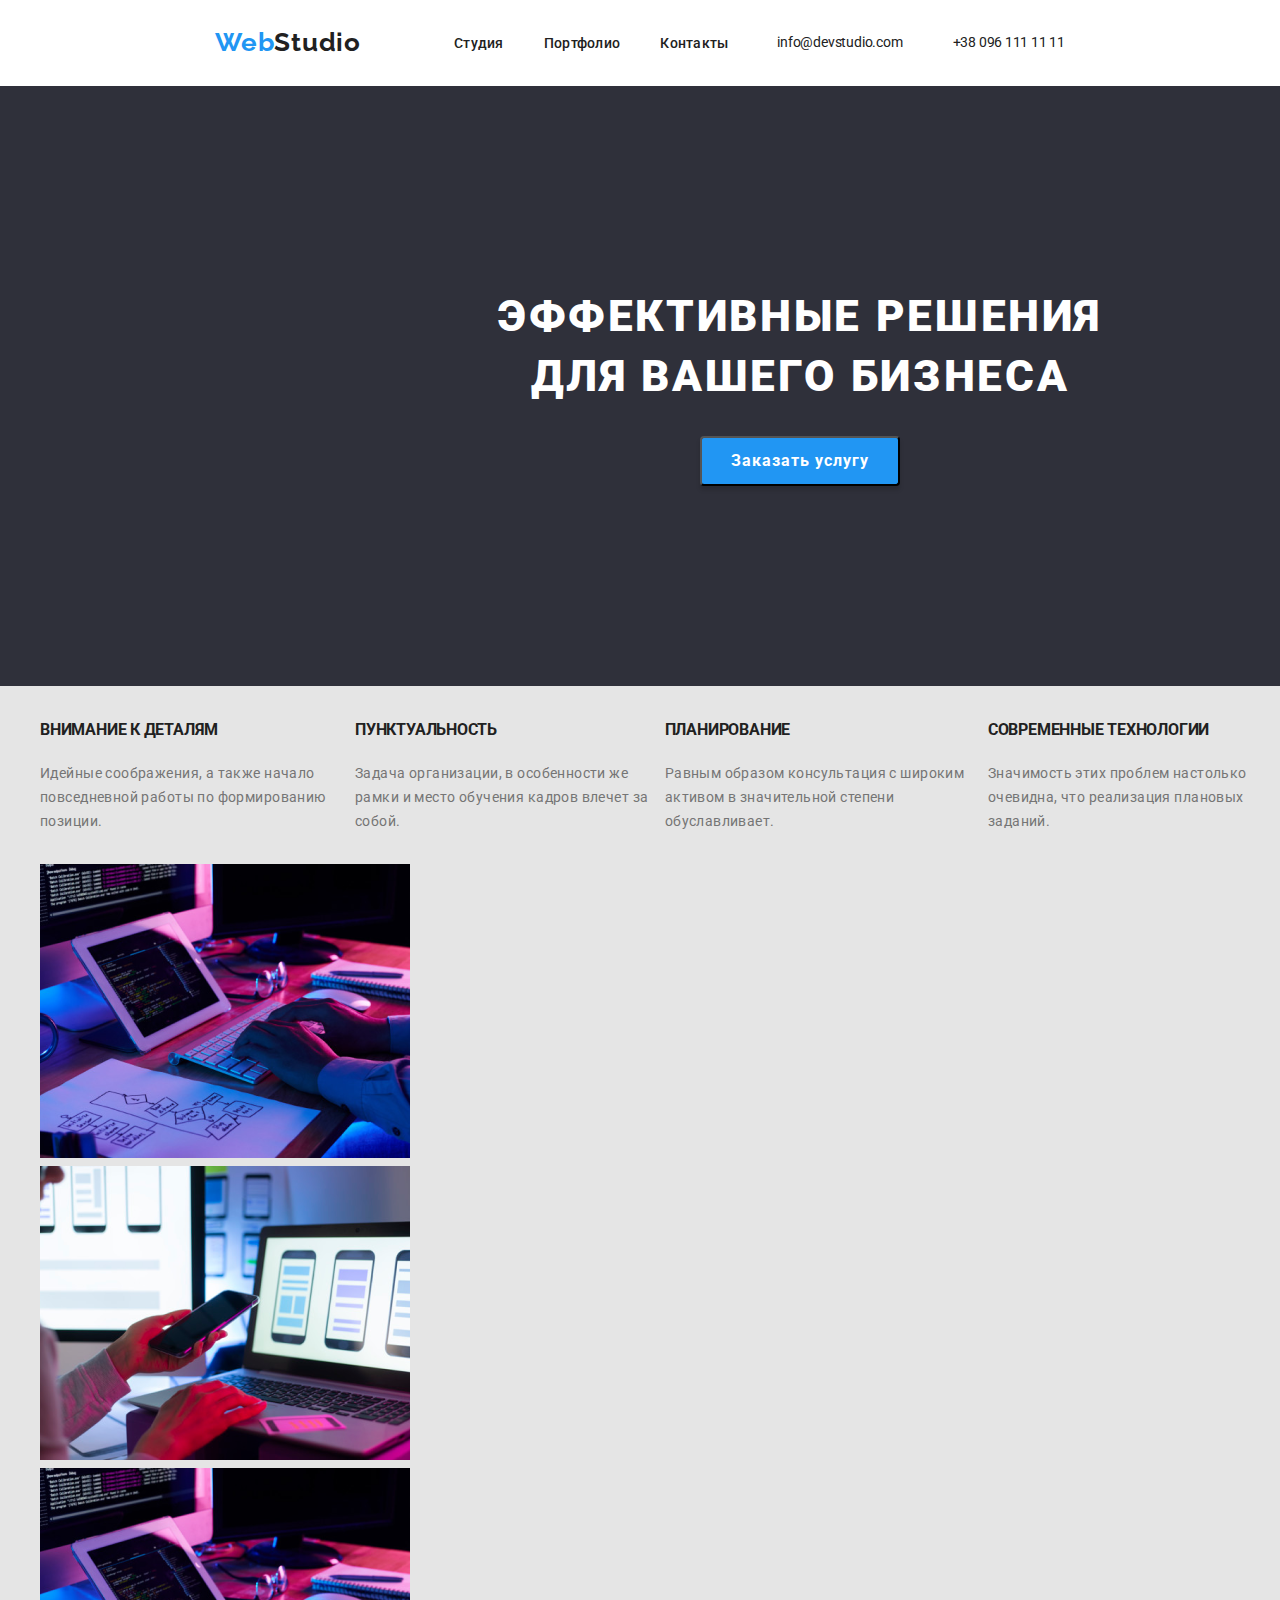
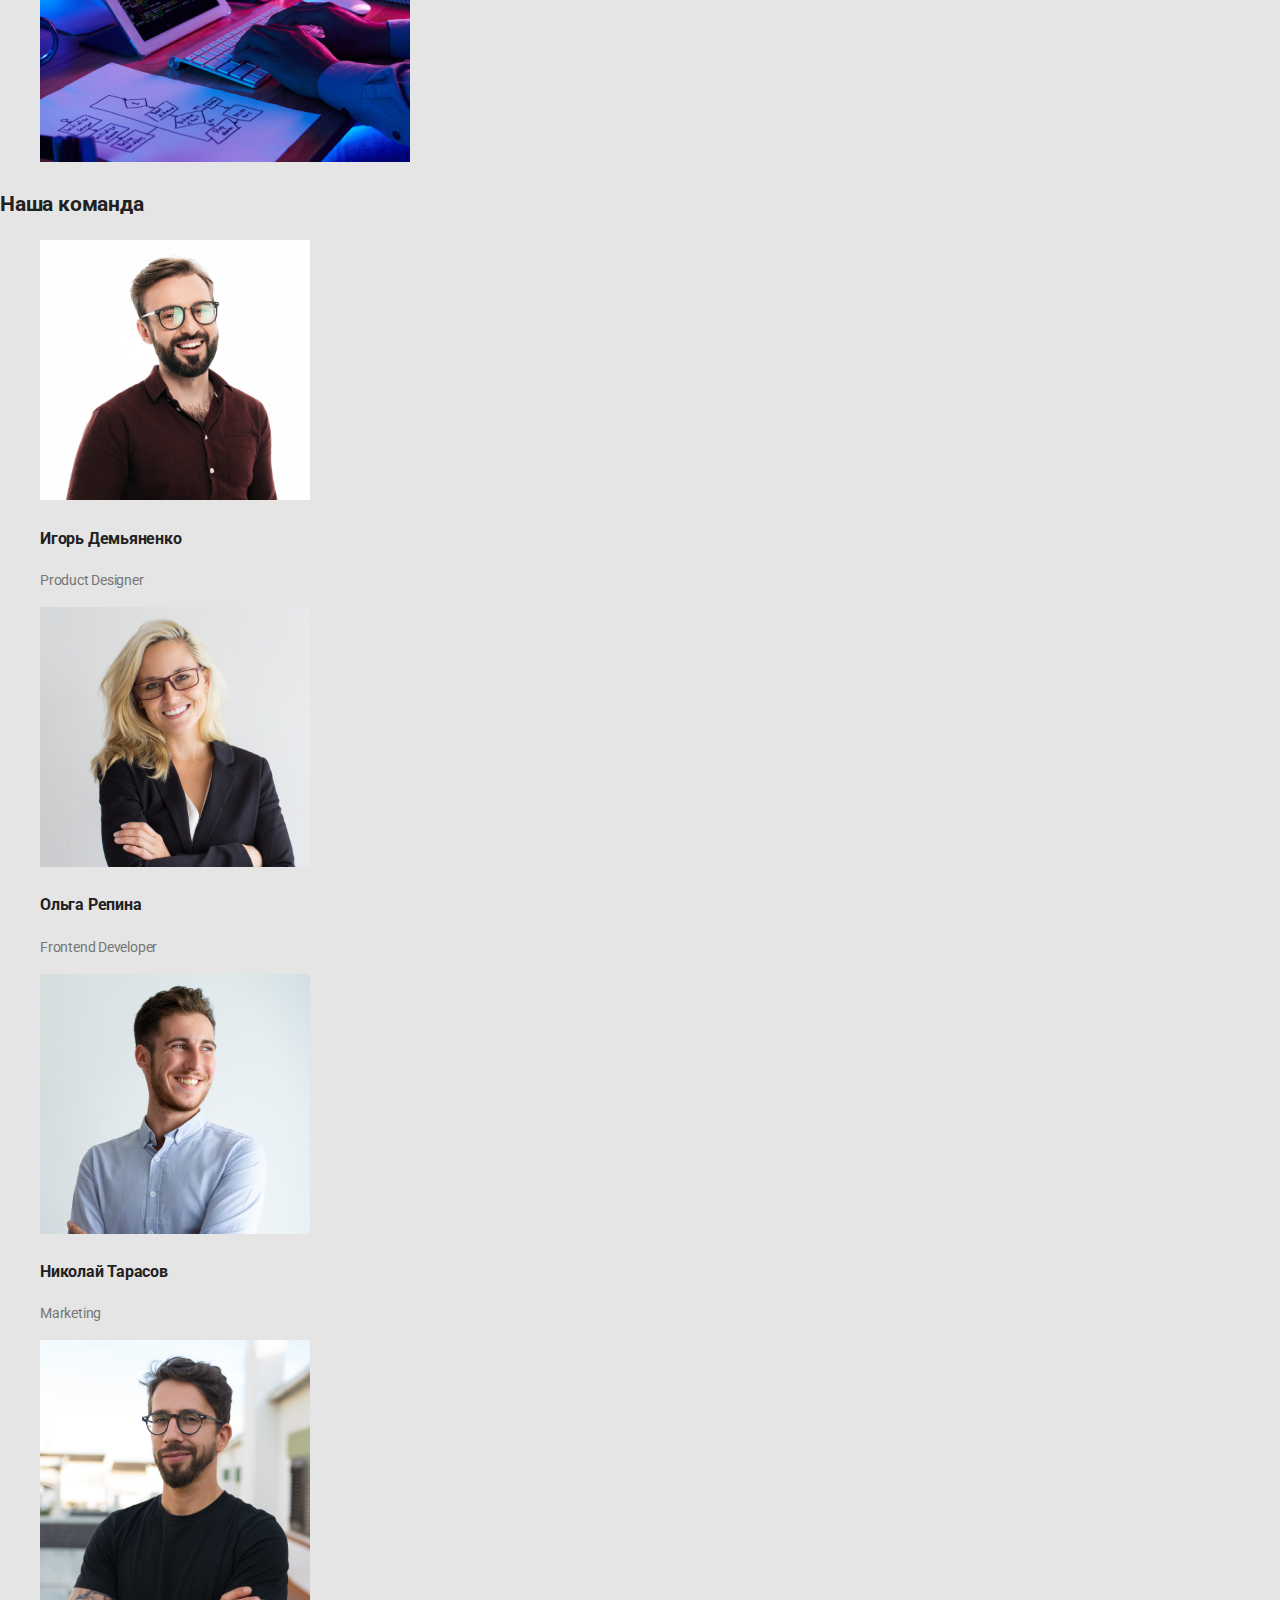
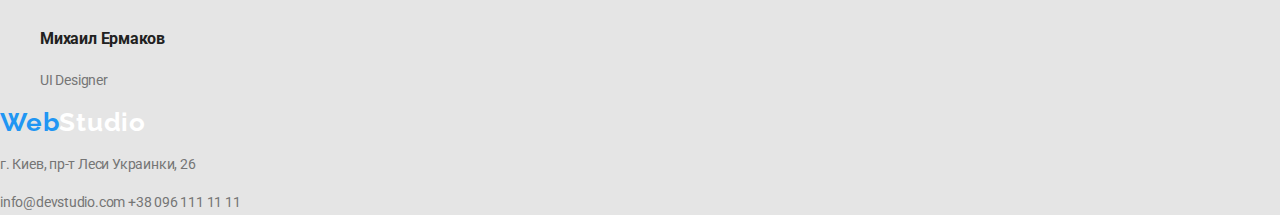
==== index.html @ 1fb93eec "Portfolio" ====
<!doctype html>
<html lang="ru">
<head>
    <meta charset="UTF-8">
    <title>Главная</title>
    <link rel="preconnect" href="https://fonts.googleapis.com">
    <link rel="preconnect" href="https://fonts.gstatic.com" crossorigin>
    <link href="https://fonts.googleapis.com/css2?family=Raleway:wght@700&family=Roboto:wght@400;500;700;900&display=swap" rel="stylesheet">
    <link rel="stylesheet" href="https://cdnjs.cloudflare.com/ajax/libs/modern-normalize/1.0.0/modern-normalize.min.css"/>
    <link rel="stylesheet" href="./css/styles.css">
</head>
<body>
    <header class="page-header">
            <nav class="head-container main-nav">
                <a href="./" class="logo">Web<span class="text-studio">Studio</span></a>
                <ul class="site-nav">
                    <li class="item"><a href="./studio" class="link">Студия</a></li>
                    <li class="item"><a href="./portfolio.html" class="link">Портфолио</a></li>
                    <li class="item"><a href="./contacts" class="link">Контакты</a></li>
                </ul>
    
                <ul class="auth-nav list">
                    <li class="item"><a href="mailto:vlad@htmlbook.ru">info@devstudio.com</a></li>
                    <li class="item"><a href="tel:+380961111111">+38 096 111 11 11</a></li>
                </ul>
            </nav>
    </header>
<main>
    <section class="hero">
        <h1 class="hero-title">Эффективные решения
            <br />для вашего бизнеса</h1>
            <b><button class="join-button" type="button">Заказать услугу</button>
            </b>
    </section>
    <section>
        <ul class="list main-text-massive">
            <li class="text-massive">
                <h3 class="main-titles">Внимание к деталям</h3>
                 <p>Идейные соображения, а также начало повседневной работы по формированию позиции.</p>
            </li>
            <li class="text-massive">
                <h3 class="main-titles">Пунктуальность</h3>
                <p>Задача организации, в особенности же рамки и место обучения кадров влечет за собой.</p>
            </li>
            <li class="text-massive">
                <h3 class="main-titles">Планирование</h3>
                <p>Равным образом консультация с широким активом в значительной степени обуславливает.</p>
            </li>
            <li class="text-massive">
                <h3 class="main-titles">Современные технологии</h3>
                <p>Значимость этих проблем настолько очевидна, что реализация плановых заданий.</p>
            </li>
        </ul>
    </section>
    <section>
            <h2 class="hide">Чем мы занимаемся</h2>
        <ul class="list">
            <li><a href="/development" >
                <img src="./img/img2.png" alt="Development" width="370"></a>
            </li>
            <li><a href="/research">
                <img src="./img/img.png" alt="Research" width="370">
            </a></li>
            <li><a href="/assist">
                <img src="./img/img2.png" alt="Assist" width="370">
            </a></li>
        </ul>
    </section>
    <section>
        <h2 class="team-titles">Наша команда</h2>
        <ul class="list">
            <li>
                <img src="./img/img4.jpg" alt="IgorDemiyanenko"
                     width="270">
                <h3 class="team-titles">Игорь Демьяненко</h3>
                    <p>Product Designer</p>
            </li>
            <li>
                <img src="./img/img7.jpg" alt="OlgaRepina"
                     width="270">
                <h3 class="team-titles">Ольга Репина</h3>
                    <p>Frontend Developer</p>
            </li>
            <li>
                <img src="./img/img6.jpg" alt="NikolyaiTarasov"
                    width="270">
                <h3 class="team-titles">Николай Тарасов</h3>
                        <p>Marketing</p>
            </li>
            <li>
                <img src="./img/img5.jpg" alt="MihailErmakov"
                width="270">
                <h3 class="team-titles">Михаил Ермаков</h3>
                    <p>UI Designer</p>
            </li>
        </ul>
    </section>
</main>
<footer class="basement">
    <a class="logo-btm" href="./">Web<span class="text-studio-secondary">Studio</span></a>
    <p>г. Киев, пр-т Леси Украинки, 26</p>
    <address>
        <a href="mailto:vlad@htmlbook.ru">info@devstudio.com</a>
        <a href="tel:+380961111111">+38 096 111 11 11</a>
    </address>
</footer>
</body>
</html>
---- css/styles.css ----
:root {
  --primary-text-color:#757575;
  --secondary-text-color:#212121;
  --accent-text-color:#2196F3;
  --extra-fill-color:#03121f;
  --bgc:#F5F4FA;
  --hover-text-color:#ffffff;

}

body{
  color:#757575;
  font-size: 14px;
  font-family:Roboto,sans-serif;
  line-height:1.71;
  background-color: #E5E5E5;
  font-weight: 400;
  letter-spacing: -0.015em;
}

.logo{
font-family:Raleway,sans-serif;
font-weight: 700;
font-size: 26px;
line-height: 31px;
letter-spacing: 0.03em;
color: #2196F3;
margin-top: 24px;
margin-bottom: 25px;
margin-left: 215px;
}

.logo .text-studio{
font-family:Raleway,sans-serif;
font-weight:700;
color:var(--secondary-text-color);
}

.logo-btm,
.join{
font-family:Raleway,sans-serif;
font-style: normal;
font-weight: 700;
font-size: 26px;
line-height: 31px;
letter-spacing: 0.03em;
color: #2196F3;
text-decoration: none;
}

.logo-btm .text-studio-secondary{
font-family:Raleway,sans-serif;
color:var(--hover-text-color);
}

button{
font-family: inherit;
}

.menu-button{
color: var(--secondary-text-color);
background-color: var(--bgc);
}

.menu-button:hover,
.menu-button:focus{
color:var(--hover-text-color);
background-color: var(--accent-text-color);
}

.main-titles,
.team-titles{
color: #212121;
}
.main-titles{
text-transform:uppercase;
}

.site-nav a,
.auth-nav a,
.basement-links{
text-decoration:none;
color:var(--secondary-text-color);
}

.main-nav {
  display: flex;
  align-items: center;
}

.auth-nav {
  display: flex;
  padding: 0;
  margin-left: auto;
  margin-right: 215px;
}
.auth-nav .item + .item {
  margin-left: 50px;
}



.site-nav a:hover,
.site-nav a:focus,
.auth-nav a:hover,
.auth-nav a:focus,
.basement a:hover,
.basement a:focus{
color:var(--accent-text-color);
}


.menu-button{
cursor: pointer;
}
.our-works{
color:var(--secondary-text-color);
}
.our-works p{
color:var(--primary-text-color);
}

address a{
text-decoration: none;
font-style: normal;
color: var(--primary-text-color);
}

.hero-title,
.main-title,
.text-massive p,
.join{
font-style: normal;
font-weight: normal;
font-size: 14px; 
letter-spacing: 0.03em;
}

.hero-title{
display: inline-block;
width: 696px;
height: 120px;
font-weight: 900;
font-size: 44px;
line-height: 60px;
text-align: center;
letter-spacing: 0.06em;
text-transform: uppercase;
color: var(--hover-text-color);
margin-left: 452px;
margin-right: 452px;
margin-top: 200px;
margin-bottom: 0px;
}

.main-title{
height: 16px;
left: 215px;
top: 774px;
line-height: 16px;
text-transform: uppercase;
color:var(--secondary-text-color);
}

.text-massive p{
height: 75px;
left: 215px;
top: 800px;
line-height: 24px;
color:var(--primary-text-color);
}

.list{
  list-style: none;
}

.hide {
  display: none;
}

.site-nav{
  font-weight: 500;
  font-size: 14px;
  line-height: 1,14;
  letter-spacing: 0.02em;
  list-style: none;
  padding: 0;
  display: flex;
  margin-left: 93px;
  }

.site-nav .item {
  /* outline: 2px solid tomato; */
  }
.site-nav .item:not(:last-child){
  margin-right: 40px;
  }
 

.container {
  width: 1600px;
  margin-left: auto;
  margin-right: auto;
}

.site-nav a {
font-family: Roboto;
font-style: normal;
font-weight: 500;
font-size: 14px;
line-height: 16px;
letter-spacing: 0.02em;
}

.site-nav .link {
  padding-top: 21px;
  padding-bottom: 21px;
  display: block;
}



.join-button {
width: 136px;
height: 30px;
left: 732px;
top: 440px;
font-family: Roboto;
font-style: normal;
font-weight: bold;
font-size: 16px;
line-height: 30px;
align-items: center;
text-align: center;
letter-spacing: 0.06em;
color: #FFFFFF;
width: 200px;
height: 50px;
left: 700px;
top: 430px;
background: #2196F3;
box-shadow: 0px 4px 4px rgba(0, 0, 0, 0.15);
border-radius: 4px;
margin-left: 700px;
margin-right: 700px;
margin-top: 30px;
display: inline-block ;

}

.hero{
display: block;
width: 1600px;
height: 600px;
/* outline: 2px solid tomato; */
background: #2F303A;
margin-left: auto;
margin-right: auto;
}



.page-header a{
  text-decoration: none;
  }
.page-header {
  background-color:var(--hover-text-color);
  display: flex;
}

.head-container {
  width: 1600px;
  margin-left: auto;
  margin-right: auto;
}

.main-text-massive {
  display: flex;
}
.our-works ul {
  padding-left: 0;
  padding-right: 0;
  list-style: none;
}
.our-works{
  width: 1240px;
  padding-right: 15px;
  padding-left: 15px;
  margin-left: auto;
  margin-right: auto;
}

.our-works .our-works-list {
  display: flex;
  flex-wrap: wrap;
  justify-content: space-between;
}
.our-works-list .item {
  width: 370px; 
  margin-right: 15px;
  margin-bottom: 30px;
}

.our-works-list .item:nth-child(3n) {
  margin-right: 0px;
}

.our-works-list .item:nth-last-child(-n + 3){
  margin-bottom: 0;
}

.our-works-list .item h1 {
  display: block;
  font-size: 18px;
  line-height: 36px;
  padding-left: 24px;
  padding-right: 24px;
  margin: 0;
}

.our-works-list .item p {
  display: block;
  font-size: 16px;
  line-height: 30px;
  padding-left: 24px;
  padding-right: 24px;
  margin: 0;
}
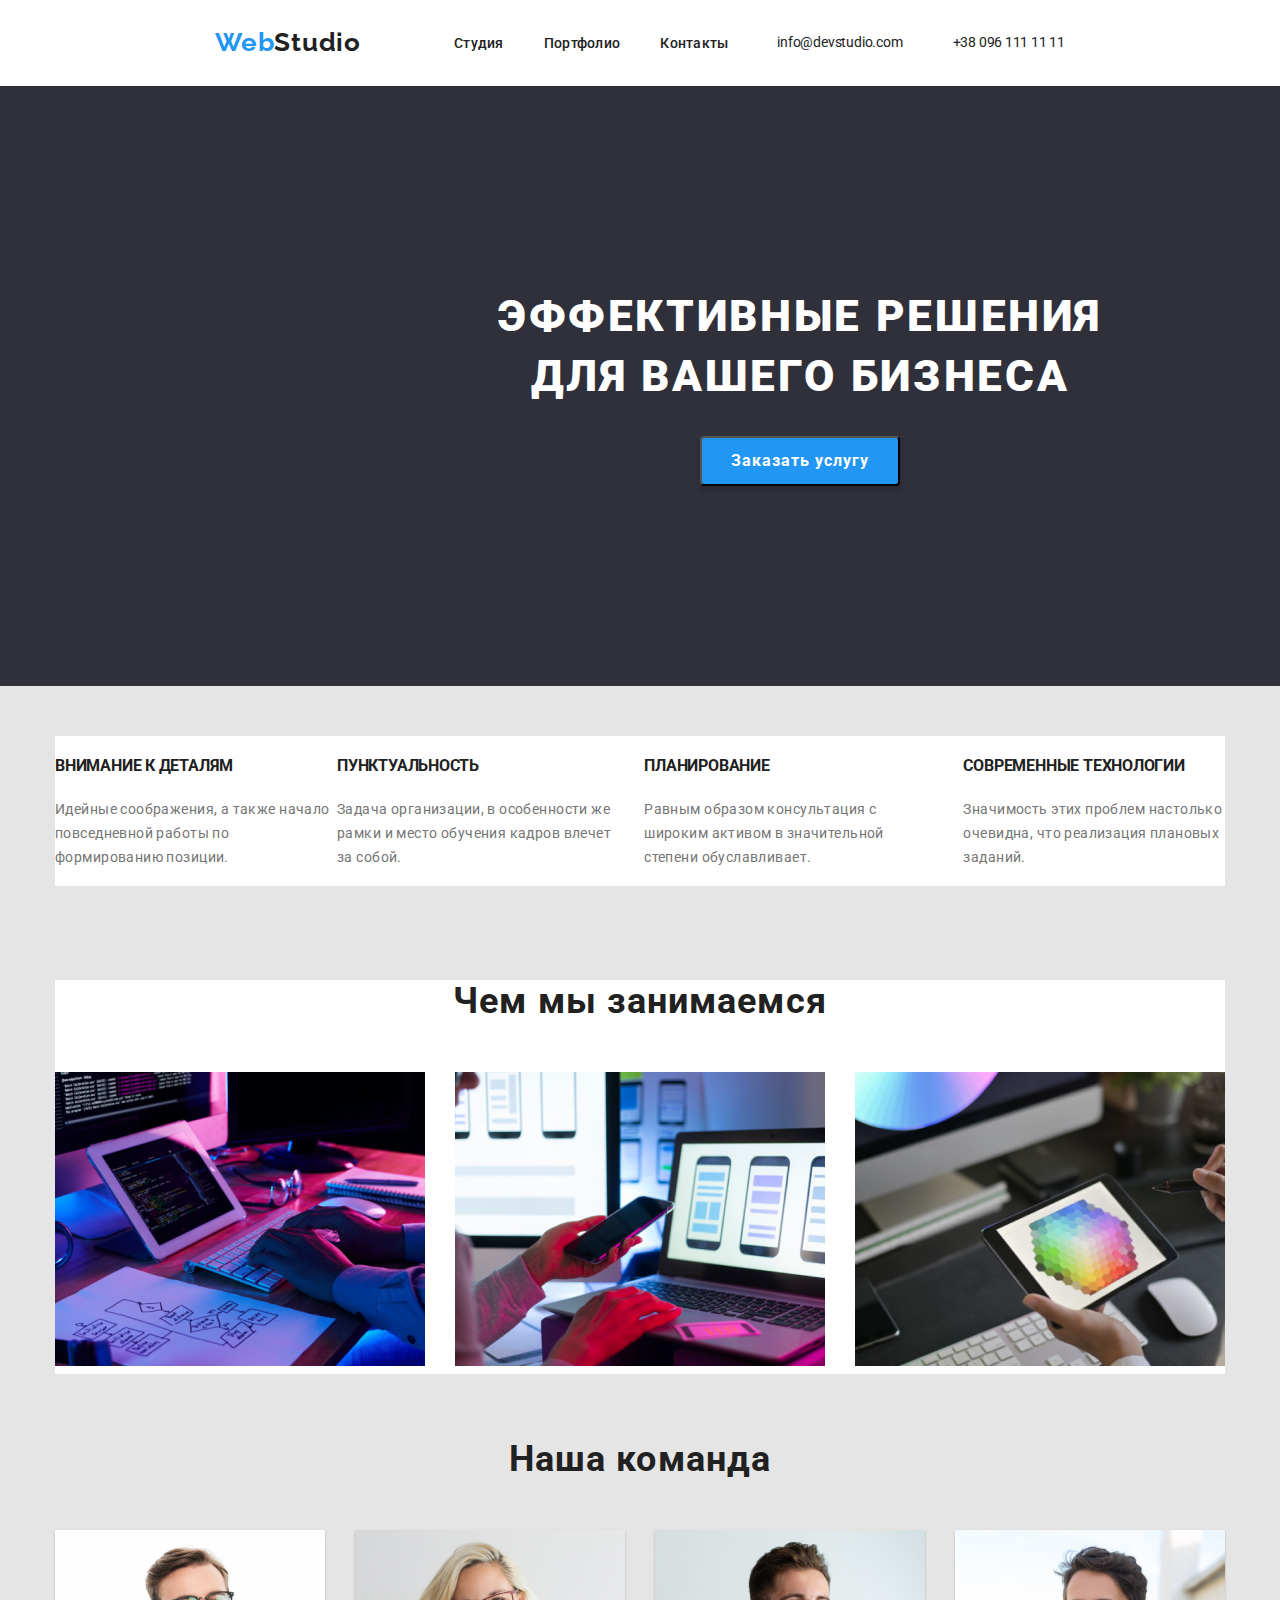
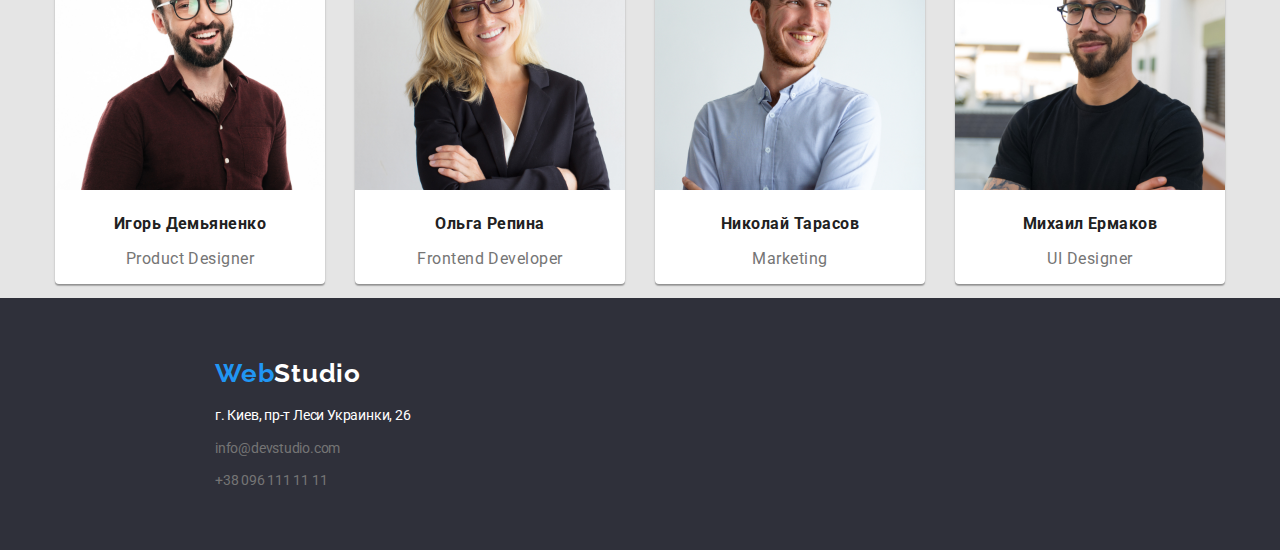
==== commit 3ca7bc44: "almost done(or not)" ====
--- a/index.html
+++ b/index.html
@@ -32,7 +32,7 @@
             <b><button class="join-button" type="button">Заказать услугу</button>
             </b>
     </section>
-    <section>
+    <section class="slogan">
         <ul class="list main-text-massive">
             <li class="text-massive">
                 <h3 class="main-titles">Внимание к деталям</h3>
@@ -52,57 +52,53 @@
             </li>
         </ul>
     </section>
-    <section>
-            <h2 class="hide">Чем мы занимаемся</h2>
-        <ul class="list">
-            <li><a href="/development" >
-                <img src="./img/img2.png" alt="Development" width="370"></a>
-            </li>
-            <li><a href="/research">
-                <img src="./img/img.png" alt="Research" width="370">
-            </a></li>
-            <li><a href="/assist">
-                <img src="./img/img2.png" alt="Assist" width="370">
-            </a></li>
-        </ul>
+    <section class="to-do">
+            <h2 class="to-do-title">Чем мы занимаемся</h2>
+                <ul class="list">
+                    <li><a href="/development"><img src="./img/img2.png" alt="Development" width="370" height="294"></a></li>
+                    <img src="./img/img.png" alt="Research" width="370" height="294"></a></li>
+                    <li><a href="/assist"><img src="./img/img1.png" alt="Assist" width="370" height="294"></a></li>
+                </ul>
     </section>
-    <section>
+    <section class="team">
         <h2 class="team-titles">Наша команда</h2>
         <ul class="list">
-            <li>
+            <li class="member">
                 <img src="./img/img4.jpg" alt="IgorDemiyanenko"
                      width="270">
-                <h3 class="team-titles">Игорь Демьяненко</h3>
+                <h3 class="team-member-titles">Игорь Демьяненко</h3>
                     <p>Product Designer</p>
             </li>
-            <li>
+            <li class="member">
                 <img src="./img/img7.jpg" alt="OlgaRepina"
                      width="270">
-                <h3 class="team-titles">Ольга Репина</h3>
+                <h3 class="team-member-titles">Ольга Репина</h3>
                     <p>Frontend Developer</p>
             </li>
-            <li>
+            <li class="member">
                 <img src="./img/img6.jpg" alt="NikolyaiTarasov"
                     width="270">
-                <h3 class="team-titles">Николай Тарасов</h3>
+                <h3 class="team-member-titles">Николай Тарасов</h3>
                         <p>Marketing</p>
             </li>
-            <li>
+            <li class="member">
                 <img src="./img/img5.jpg" alt="MihailErmakov"
                 width="270">
-                <h3 class="team-titles">Михаил Ермаков</h3>
+                <h3 class="team-member-titles">Михаил Ермаков</h3>
                     <p>UI Designer</p>
             </li>
         </ul>
     </section>
 </main>
-<footer class="basement">
+<footer class="basement-portfolio">
     <a class="logo-btm" href="./">Web<span class="text-studio-secondary">Studio</span></a>
     <p>г. Киев, пр-т Леси Украинки, 26</p>
-    <address>
-        <a href="mailto:vlad@htmlbook.ru">info@devstudio.com</a>
-        <a href="tel:+380961111111">+38 096 111 11 11</a>
+    <address class="adress">
+        <a href="mailto:vlad@htmlbook.ru" class="mail">info@devstudio.com</a>
+        <a href="tel:+380961111111" class="phone">+38 096 111 11 11</a>
     </address>
+
+
 </footer>
 </body>
 </html>
--- a/css/styles.css
+++ b/css/styles.css
@@ -8,6 +8,10 @@
   --bgc:#F5F4FA;
   --hover-text-color:#ffffff;
 
+}
+
+.body-portfolio {
+  background-color: var(--hover-text-color);
 }
 
 body{
@@ -117,6 +121,7 @@
 }
 .our-works{
 color:var(--secondary-text-color);
+margin-bottom: 94px;
 }
 .our-works p{
 color:var(--primary-text-color);
@@ -276,8 +281,31 @@
   margin-right: auto;
 }
 
+.slogan {
+  width: 1170px;
+  margin-left: auto;
+  margin-right: auto;
+  background-color: var(--hover-text-color);
+}
+
 .main-text-massive {
   display: flex;
+  background-color: var(--hover-text-color);
+}
+
+.slogan .text-massive {
+  margin-right: 30px;
+  background-color: var(--hover-text-color);
+}
+
+.slogan .text-massive:nth-child(3n+1) {
+  margin-right: 0;
+}
+
+.slogan ul{
+  padding: 0;
+  margin-top: 50px;
+  margin-bottom: 94px;
 }
 .our-works ul {
   padding-left: 0;
@@ -285,22 +313,27 @@
   list-style: none;
 }
 .our-works{
-  width: 1240px;
-  padding-right: 15px;
-  padding-left: 15px;
+  width: 1170px;
   margin-left: auto;
   margin-right: auto;
 }
 
 .our-works .our-works-list {
+  width: 1170px;
   display: flex;
   flex-wrap: wrap;
   justify-content: space-between;
 }
 .our-works-list .item {
-  width: 370px; 
-  margin-right: 15px;
+  width: 370px;
+  margin-right: 30px;
+  height: 404px;
   margin-bottom: 30px;
+
+  background: #FFFFFF;
+  border: 1px solid #EEEEEE;
+  box-sizing: border-box;
+ 
 }
 
 .our-works-list .item:nth-child(3n) {
@@ -313,10 +346,15 @@
 
 .our-works-list .item h1 {
   display: block;
+  font-family: Roboto;
+  font-style: normal;
+  font-weight: bold;
   font-size: 18px;
-  line-height: 36px;
+  line-height: 36px; 
+  letter-spacing: 0.06em;
   padding-left: 24px;
   padding-right: 24px;
+  padding-top: 20px;
   margin: 0;
 }
 
@@ -326,5 +364,148 @@
   line-height: 30px;
   padding-left: 24px;
   padding-right: 24px;
+  padding-bottom: 20px;
   margin: 0;
-}+}
+
+.basement-portfolio {
+  background-color: #2F303A;
+  width: 1600px;
+  height: 252px;
+  margin-left: auto;
+  margin-right: auto;
+}
+ .basement-portfolio .logo-btm{
+  display: inline-block;
+  padding-top: 60px;
+  padding-right: 1240px;
+  padding-left: 215px;
+ }
+
+ .basement-portfolio .adress .mail{
+  display: block;
+  padding-right: 1000px;
+  padding-left: 215px;
+  margin-bottom: 9px;
+ }
+
+ .basement-portfolio .adress .phone{
+  display: block;
+  padding-left: 215px;
+  margin-bottom: 9px;
+}
+
+.basement-portfolio > p {
+padding-left: 215px;
+margin-bottom: 9px;
+color: var(--hover-text-color);
+}
+
+.nav-menu-portfolio {
+  width: 700px;
+  margin-right: auto;
+  margin-left: auto;
+  margin-bottom: 50px;
+  margin-top: 94px;
+}
+
+.nav-menu-portfolio .list {
+  display: flex;
+  justify-content: space-between;
+  padding: 0;
+}
+
+.nav-menu-portfolio .list .menu-button{
+font-style: normal;
+font-weight: bold;
+font-size: 16px;
+line-height: 30px;
+letter-spacing: 0.06em;
+background: #F5F4FA;
+border: #F5F4FA;
+border-radius: 4px;
+padding: 6px 22px 6px;
+margin-left: 8px;
+}
+
+.nav-menu-portfolio .list .menu-button:hover,
+.nav-menu-portfolio .list .menu-button:focus{
+  background-color: #2196F3;
+}
+
+.to-do-title{
+display: block;
+font-size: 36px;
+line-height: 42px;
+text-align: center;
+letter-spacing: 0.03em;
+color: #212121;
+margin-bottom: 50px;
+}
+
+.to-do ul{
+  margin: 0;
+  padding: 0;
+}
+
+.to-do {
+  width: 1170px;
+  margin-left: auto;
+  margin-right: auto;
+  margin-bottom: 64px;
+  background-color: var(--hover-text-color);
+}
+.to-do .list {
+  display: flex;
+  justify-content: space-between;
+}
+
+.team-titles{
+  display: block;
+  font-size: 36px;
+  line-height: 42px;
+  text-align: center;
+  letter-spacing: 0.03em;
+  color: #212121;
+  margin-bottom: 50px;
+}
+
+.team{
+  width: 1170px;
+  margin-left: auto;
+  margin-right: auto;
+}
+.team .list{
+  display: flex;
+  justify-content: space-between;
+  padding: 0;
+}
+.team .member {
+  background: #FFFFFF;
+  box-shadow: 0px 1px 3px rgba(0, 0, 0, 0.12), 0px 1px 1px rgba(0, 0, 0, 0.14), 0px 2px 1px rgba(0, 0, 0, 0.2);
+  border-radius: 0px 0px 4px 4px;
+  margin-right: 30px;
+  padding: 0;
+}
+
+.team .member:last-child{
+margin-right: 0;
+}
+
+.team  .team-titles .list{
+  padding: 0;
+}
+.team .list h3{
+font-size: 16px;
+line-height: 19px;
+text-align: center;
+letter-spacing: 0.03em;
+color:var(--secondary-text-color);
+}
+
+.team .list p{
+  font-size: 16px;
+  line-height: 19px;
+  text-align: center;
+  letter-spacing: 0.03em;
+  color:var(--primary-text-color);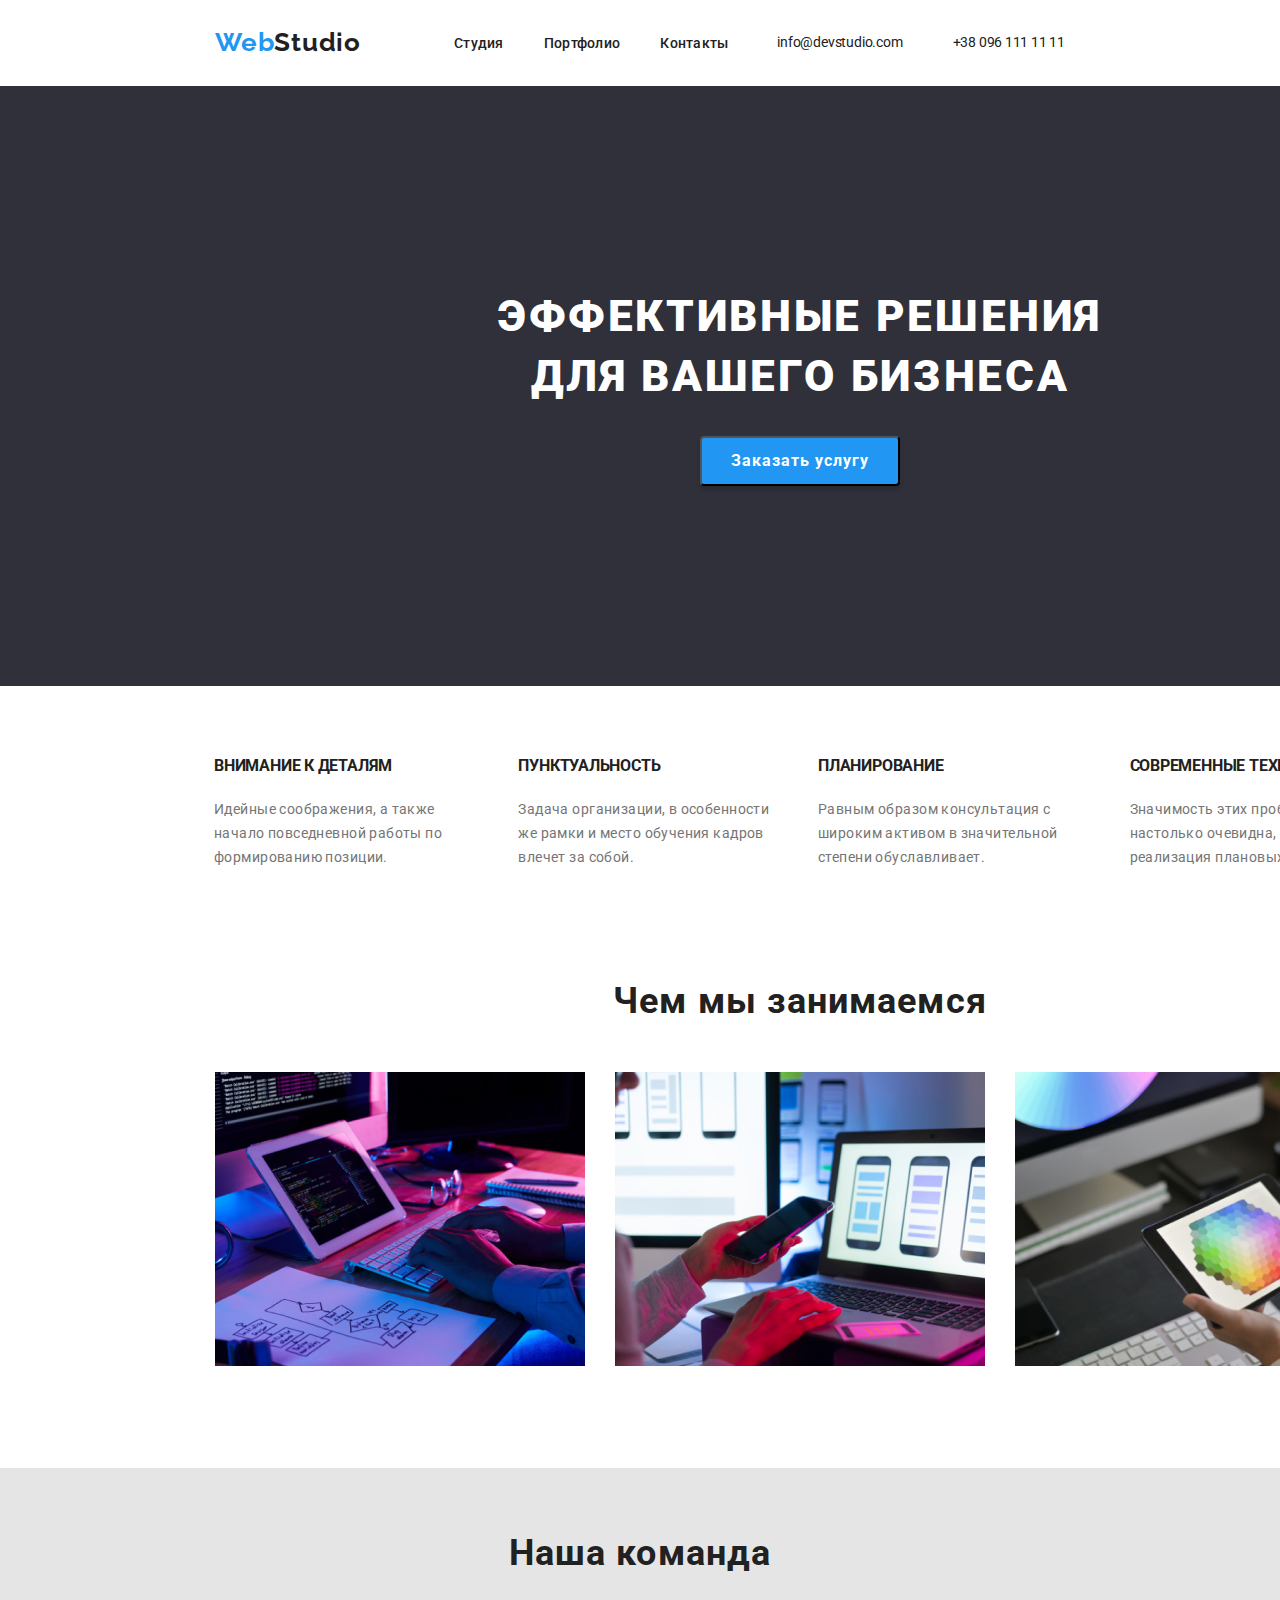
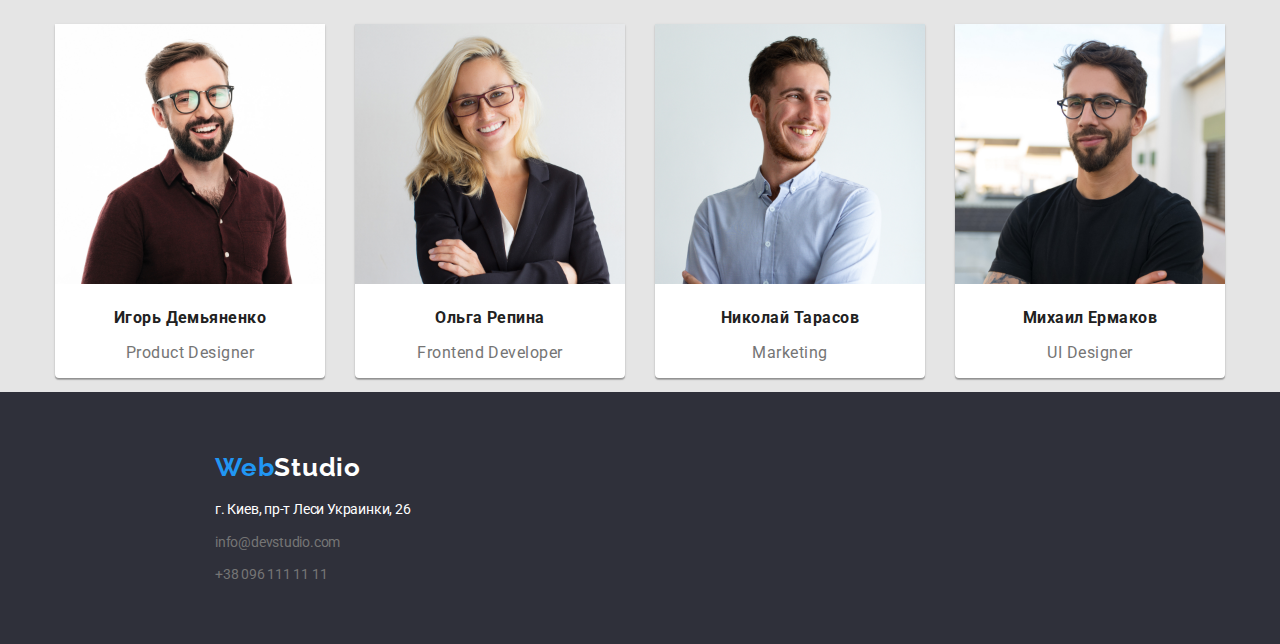
==== commit 87ac503b: "freshcommit" ====
--- a/index.html
+++ b/index.html
@@ -26,37 +26,37 @@
             </nav>
     </header>
 <main>
-    <section class="hero">
-        <h1 class="hero-title">Эффективные решения
-            <br />для вашего бизнеса</h1>
-            <b><button class="join-button" type="button">Заказать услугу</button>
-            </b>
-    </section>
-    <section class="slogan">
-        <ul class="list main-text-massive">
-            <li class="text-massive">
-                <h3 class="main-titles">Внимание к деталям</h3>
-                 <p>Идейные соображения, а также начало повседневной работы по формированию позиции.</p>
-            </li>
-            <li class="text-massive">
-                <h3 class="main-titles">Пунктуальность</h3>
-                <p>Задача организации, в особенности же рамки и место обучения кадров влечет за собой.</p>
-            </li>
-            <li class="text-massive">
-                <h3 class="main-titles">Планирование</h3>
-                <p>Равным образом консультация с широким активом в значительной степени обуславливает.</p>
-            </li>
-            <li class="text-massive">
-                <h3 class="main-titles">Современные технологии</h3>
-                <p>Значимость этих проблем настолько очевидна, что реализация плановых заданий.</p>
-            </li>
-        </ul>
-    </section>
+        <section class="hero">
+            <h1 class="hero-title">Эффективные решения
+                <br />для вашего бизнеса</h1>
+                <b><button class="join-button" type="button">Заказать услугу</button>
+                </b>
+        </section>
+        <section class="slogan">
+            <ul class="list main-text-massive">
+                <li class="text-massive">
+                    <h3 class="main-titles">Внимание к деталям</h3>
+                     <p>Идейные соображения, а также начало повседневной работы по формированию позиции.</p>
+                </li>
+                <li class="text-massive">
+                    <h3 class="main-titles">Пунктуальность</h3>
+                    <p>Задача организации, в особенности же рамки и место обучения кадров влечет за собой.</p>
+                </li>
+                <li class="text-massive">
+                    <h3 class="main-titles">Планирование</h3>
+                    <p>Равным образом консультация с широким активом в значительной степени обуславливает.</p>
+                </li>
+                <li class="text-massive">
+                    <h3 class="main-titles">Современные технологии</h3>
+                    <p>Значимость этих проблем настолько очевидна, что реализация плановых заданий.</p>
+                </li>
+            </ul>
+        </section>
     <section class="to-do">
             <h2 class="to-do-title">Чем мы занимаемся</h2>
                 <ul class="list">
                     <li><a href="/development"><img src="./img/img2.png" alt="Development" width="370" height="294"></a></li>
-                    <img src="./img/img.png" alt="Research" width="370" height="294"></a></li>
+                    <li><img src="./img/img.png" alt="Research" width="370" height="294"></a></li>
                     <li><a href="/assist"><img src="./img/img1.png" alt="Assist" width="370" height="294"></a></li>
                 </ul>
     </section>
--- a/css/styles.css
+++ b/css/styles.css
@@ -281,14 +281,20 @@
   margin-right: auto;
 }
 
+.slogan-container{
+  width: 1600px;
+  margin-left: auto;
+  margin-right: auto;
+}
 .slogan {
+  width: 1600px;
+  margin-left: auto;
+  margin-right: auto;
+  background-color: var(--hover-text-color);
+}
+
+.main-text-massive {
   width: 1170px;
-  margin-left: auto;
-  margin-right: auto;
-  background-color: var(--hover-text-color);
-}
-
-.main-text-massive {
   display: flex;
   background-color: var(--hover-text-color);
 }
@@ -298,14 +304,19 @@
   background-color: var(--hover-text-color);
 }
 
-.slogan .text-massive:nth-child(3n+1) {
+.slogan .text-massive:last-child {
   margin-right: 0;
 }
 
 .slogan ul{
-  padding: 0;
-  margin-top: 50px;
-  margin-bottom: 94px;
+  padding-top:50px;
+  padding-bottom:94px;
+  padding-right: 0;
+  padding-inline-start: 0;
+  margin-top: 0;
+  margin-left: 214px;
+  margin-right: 214px;
+  margin-bottom: 0;
 }
 .our-works ul {
   padding-left: 0;
@@ -432,6 +443,10 @@
 .nav-menu-portfolio .list .menu-button:focus{
   background-color: #2196F3;
 }
+.basement-portfolio a:hover,
+.basement-portfolio a:focus{
+  color:var(--accent-text-color);
+}
 
 .to-do-title{
 display: block;
@@ -440,7 +455,9 @@
 text-align: center;
 letter-spacing: 0.03em;
 color: #212121;
-margin-bottom: 50px;
+padding-bottom: 50px;
+margin-top: 0;
+margin-bottom: 0;
 }
 
 .to-do ul{
@@ -449,7 +466,7 @@
 }
 
 .to-do {
-  width: 1170px;
+  width: 1600px;
   margin-left: auto;
   margin-right: auto;
   margin-bottom: 64px;
@@ -457,8 +474,16 @@
 }
 .to-do .list {
   display: flex;
-  justify-content: space-between;
-}
+  justify-content: center;
+}
+.to-do li{
+  margin-right: 30px;
+  padding-bottom: 94px;
+}
+
+.to-do li:last-child{
+  margin-right: 0;
+  }
 
 .team-titles{
   display: block;
@@ -508,4 +533,6 @@
   line-height: 19px;
   text-align: center;
   letter-spacing: 0.03em;
-  color:var(--primary-text-color);+  color:var(--primary-text-color);
+}
+
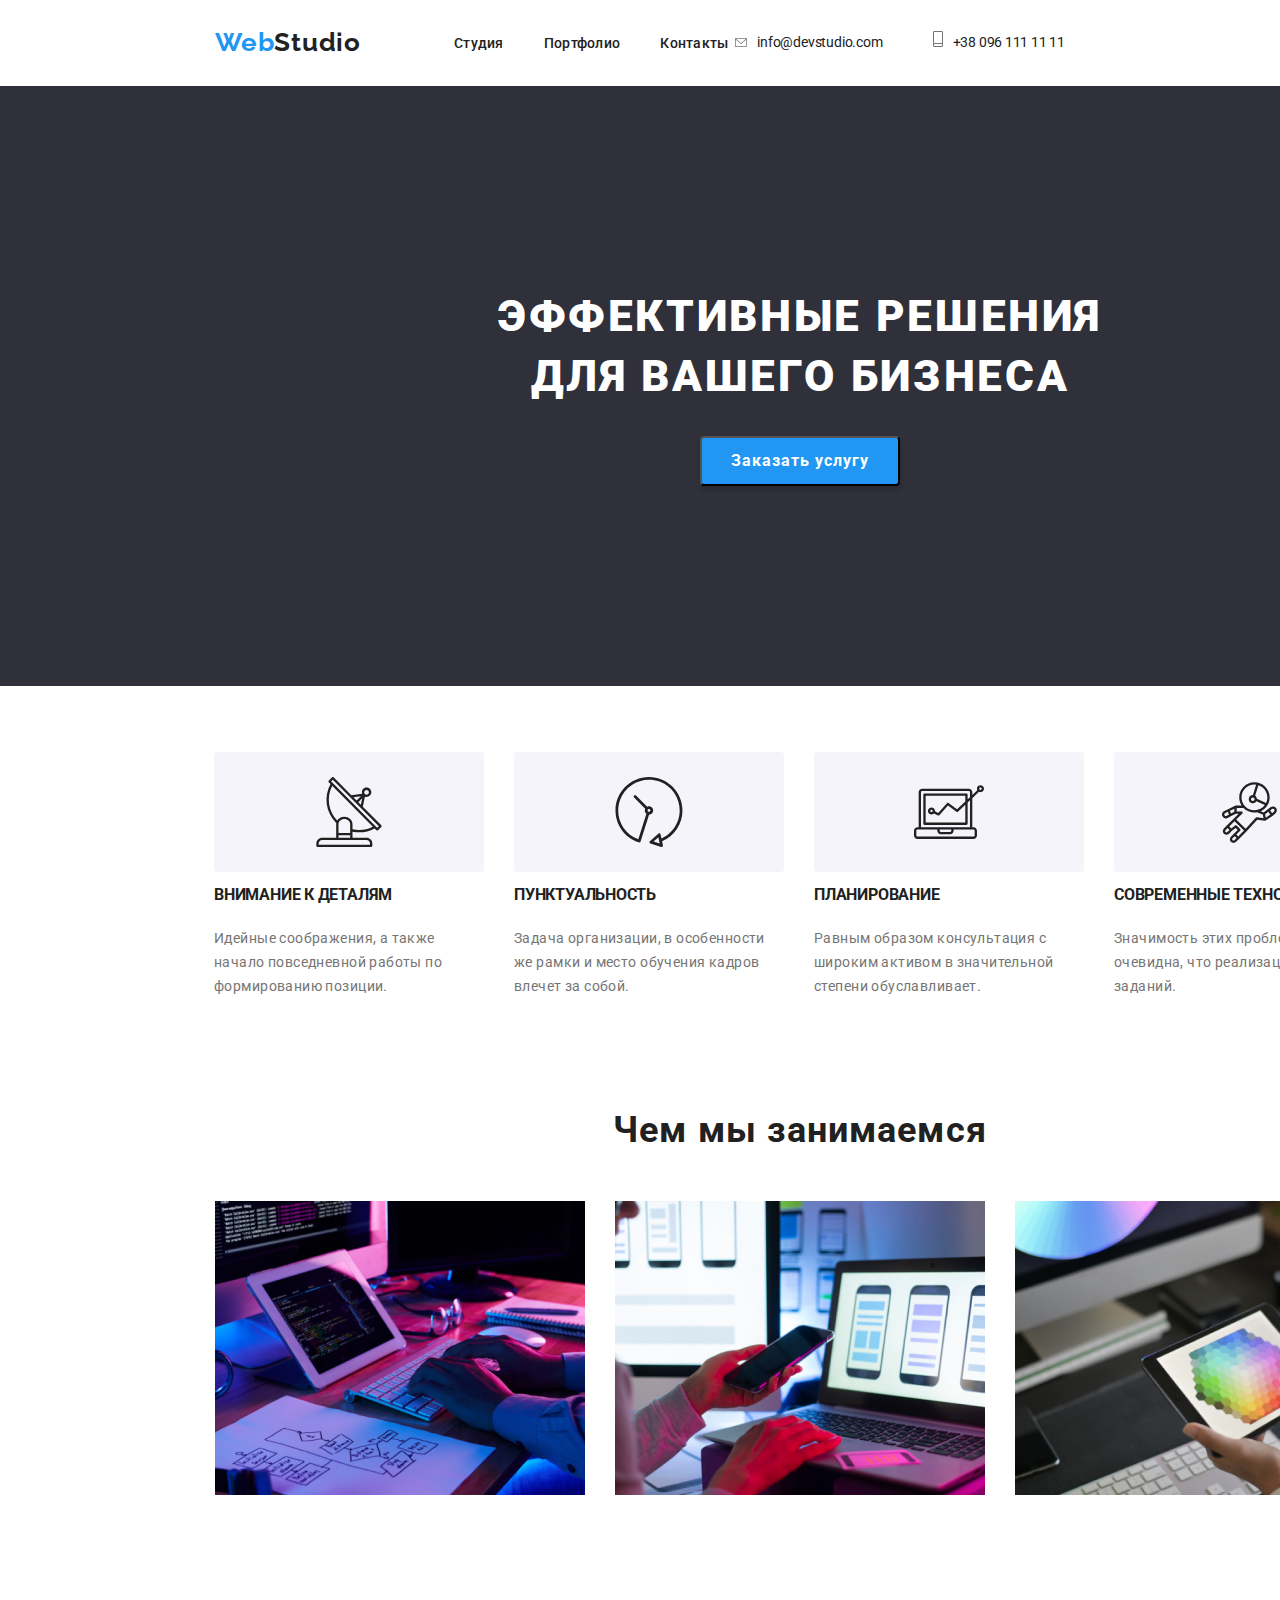
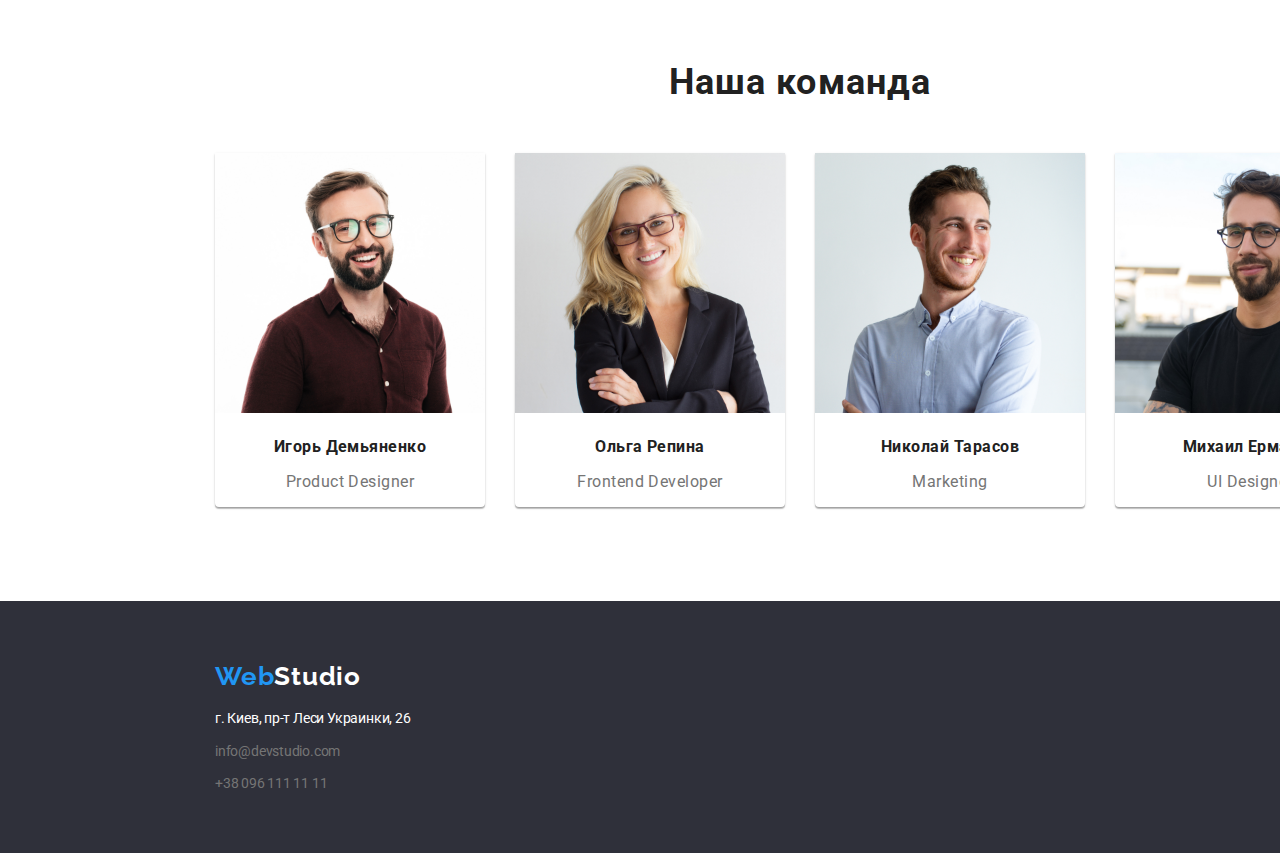
==== commit 60161a24: "svg practice" ====
--- a/index.html
+++ b/index.html
@@ -20,8 +20,8 @@
                 </ul>
     
                 <ul class="auth-nav list">
-                    <li class="item"><a href="mailto:vlad@htmlbook.ru">info@devstudio.com</a></li>
-                    <li class="item"><a href="tel:+380961111111">+38 096 111 11 11</a></li>
+                    <li class="item-mail"><a href="mailto:vlad@htmlbook.ru">info@devstudio.com</a></li>
+                    <li class="item-tel"><a href="tel:+380961111111">+38 096 111 11 11</a></li>
                 </ul>
             </nav>
     </header>
@@ -35,19 +35,19 @@
         <section class="slogan">
             <ul class="list main-text-massive">
                 <li class="text-massive">
-                    <h3 class="main-titles">Внимание к деталям</h3>
+                    <h3 class="main-titles attention">Внимание к деталям</h3>
                      <p>Идейные соображения, а также начало повседневной работы по формированию позиции.</p>
                 </li>
                 <li class="text-massive">
-                    <h3 class="main-titles">Пунктуальность</h3>
+                    <h3 class="main-titles punctual">Пунктуальность</h3>
                     <p>Задача организации, в особенности же рамки и место обучения кадров влечет за собой.</p>
                 </li>
                 <li class="text-massive">
-                    <h3 class="main-titles">Планирование</h3>
+                    <h3 class="main-titles planning">Планирование</h3>
                     <p>Равным образом консультация с широким активом в значительной степени обуславливает.</p>
                 </li>
                 <li class="text-massive">
-                    <h3 class="main-titles">Современные технологии</h3>
+                    <h3 class="main-titles technology">Современные технологии</h3>
                     <p>Значимость этих проблем настолько очевидна, что реализация плановых заданий.</p>
                 </li>
             </ul>
--- a/css/styles.css
+++ b/css/styles.css
@@ -1,12 +1,10 @@
-
-
 :root {
-  --primary-text-color:#757575;
-  --secondary-text-color:#212121;
-  --accent-text-color:#2196F3;
-  --extra-fill-color:#03121f;
-  --bgc:#F5F4FA;
-  --hover-text-color:#ffffff;
+  --primary-text-color: #757575;
+  --secondary-text-color: #212121;
+  --accent-text-color: #2196F3;
+  --extra-fill-color: #03121f;
+  --bgc: #F5F4FA;
+  --hover-text-color: #ffffff;
 
 }
 
@@ -14,79 +12,86 @@
   background-color: var(--hover-text-color);
 }
 
-body{
-  color:#757575;
+body {
+  color: #757575;
   font-size: 14px;
-  font-family:Roboto,sans-serif;
-  line-height:1.71;
+  font-family: Roboto, sans-serif;
+  line-height: 1.71;
   background-color: #E5E5E5;
+  background: #a8c0ff;
+  /* fallback for old browsers */
+  background: -webkit-linear-gradient(to right, #3f2b96, #a8c0ff);
+  /* Chrome 10-25, Safari 5.1-6 */
+  background: linear-gradient(to right, #3f2b96, #a8c0ff);
+  /* W3C, IE 10+/ Edge, Firefox 16+, Chrome 26+, Opera 12+, Safari 7+ */
   font-weight: 400;
   letter-spacing: -0.015em;
 }
 
-.logo{
-font-family:Raleway,sans-serif;
-font-weight: 700;
-font-size: 26px;
-line-height: 31px;
-letter-spacing: 0.03em;
-color: #2196F3;
-margin-top: 24px;
-margin-bottom: 25px;
-margin-left: 215px;
-}
-
-.logo .text-studio{
-font-family:Raleway,sans-serif;
-font-weight:700;
-color:var(--secondary-text-color);
+.logo {
+  font-family: Raleway, sans-serif;
+  font-weight: 700;
+  font-size: 26px;
+  line-height: 31px;
+  letter-spacing: 0.03em;
+  color: #2196F3;
+  margin-top: 24px;
+  margin-bottom: 25px;
+  margin-left: 215px;
+}
+
+.logo .text-studio {
+  font-family: Raleway, sans-serif;
+  font-weight: 700;
+  color: var(--secondary-text-color);
 }
 
 .logo-btm,
-.join{
-font-family:Raleway,sans-serif;
-font-style: normal;
-font-weight: 700;
-font-size: 26px;
-line-height: 31px;
-letter-spacing: 0.03em;
-color: #2196F3;
-text-decoration: none;
-}
-
-.logo-btm .text-studio-secondary{
-font-family:Raleway,sans-serif;
-color:var(--hover-text-color);
-}
-
-button{
-font-family: inherit;
-}
-
-.menu-button{
-color: var(--secondary-text-color);
-background-color: var(--bgc);
+.join {
+  font-family: Raleway, sans-serif;
+  font-style: normal;
+  font-weight: 700;
+  font-size: 26px;
+  line-height: 31px;
+  letter-spacing: 0.03em;
+  color: #2196F3;
+  text-decoration: none;
+}
+
+.logo-btm .text-studio-secondary {
+  font-family: Raleway, sans-serif;
+  color: var(--hover-text-color);
+}
+
+button {
+  font-family: inherit;
+}
+
+.menu-button {
+  color: var(--secondary-text-color);
+  background-color: var(--bgc);
 }
 
 .menu-button:hover,
-.menu-button:focus{
-color:var(--hover-text-color);
-background-color: var(--accent-text-color);
+.menu-button:focus {
+  color: var(--hover-text-color);
+  background-color: var(--accent-text-color);
 }
 
 .main-titles,
-.team-titles{
-color: #212121;
-}
-.main-titles{
-text-transform:uppercase;
+.team-titles {
+  color: #212121;
+}
+
+.main-titles {
+  text-transform: uppercase;
 }
 
 .site-nav a,
 .auth-nav a,
-.basement-links{
-text-decoration:none;
-color:var(--secondary-text-color);
+.basement-links {
+  text-decoration: none;
+  color: var(--secondary-text-color);
 }
 
 .main-nav {
@@ -100,7 +105,8 @@
   margin-left: auto;
   margin-right: 215px;
 }
-.auth-nav .item + .item {
+
+.auth-nav .item-mail+.item-tel {
   margin-left: 50px;
 }
 
@@ -111,73 +117,76 @@
 .auth-nav a:hover,
 .auth-nav a:focus,
 .basement a:hover,
-.basement a:focus{
-color:var(--accent-text-color);
-}
-
-
-.menu-button{
-cursor: pointer;
-}
-.our-works{
-color:var(--secondary-text-color);
-margin-bottom: 94px;
-}
-.our-works p{
-color:var(--primary-text-color);
-}
-
-address a{
-text-decoration: none;
-font-style: normal;
-color: var(--primary-text-color);
+.basement a:focus {
+  color: var(--accent-text-color);
+}
+
+
+.menu-button {
+  cursor: pointer;
+}
+
+
+.our-works {
+  color: var(--secondary-text-color);
+  margin-bottom: 94px;
+}
+
+.our-works p {
+  color: var(--primary-text-color);
+}
+
+address a {
+  text-decoration: none;
+  font-style: normal;
+  color: var(--primary-text-color);
 }
 
 .hero-title,
 .main-title,
 .text-massive p,
-.join{
-font-style: normal;
-font-weight: normal;
-font-size: 14px; 
-letter-spacing: 0.03em;
-}
-
-.hero-title{
-display: inline-block;
-width: 696px;
-height: 120px;
-font-weight: 900;
-font-size: 44px;
-line-height: 60px;
-text-align: center;
-letter-spacing: 0.06em;
-text-transform: uppercase;
-color: var(--hover-text-color);
-margin-left: 452px;
-margin-right: 452px;
-margin-top: 200px;
-margin-bottom: 0px;
-}
-
-.main-title{
-height: 16px;
-left: 215px;
-top: 774px;
-line-height: 16px;
-text-transform: uppercase;
-color:var(--secondary-text-color);
-}
-
-.text-massive p{
-height: 75px;
-left: 215px;
-top: 800px;
-line-height: 24px;
-color:var(--primary-text-color);
-}
-
-.list{
+.join {
+  font-style: normal;
+  font-weight: normal;
+  font-size: 14px;
+  letter-spacing: 0.03em;
+}
+
+.hero-title {
+  display: inline-block;
+  width: 696px;
+  height: 120px;
+  font-weight: 900;
+  font-size: 44px;
+  line-height: 60px;
+  text-align: center;
+  letter-spacing: 0.06em;
+  text-transform: uppercase;
+  color: var(--hover-text-color);
+  margin-left: 452px;
+  margin-right: 452px;
+  margin-top: 200px;
+  margin-bottom: 0px;
+}
+
+.main-title {
+  height: 16px;
+  left: 215px;
+  top: 774px;
+  line-height: 16px;
+  text-transform: uppercase;
+  color: var(--secondary-text-color);
+}
+
+.text-massive p {
+  height: 75px;
+  left: 215px;
+  top: 800px;
+  line-height: 24px;
+  color: var(--primary-text-color);
+}
+
+.list {
   list-style: none;
 }
 
@@ -185,24 +194,25 @@
   display: none;
 }
 
-.site-nav{
+.site-nav {
   font-weight: 500;
   font-size: 14px;
-  line-height: 1,14;
+  line-height: 1, 14;
   letter-spacing: 0.02em;
   list-style: none;
   padding: 0;
   display: flex;
   margin-left: 93px;
-  }
+}
 
 .site-nav .item {
   /* outline: 2px solid tomato; */
-  }
-.site-nav .item:not(:last-child){
+}
+
+.site-nav .item:not(:last-child) {
   margin-right: 40px;
-  }
- 
+}
+
 
 .container {
   width: 1600px;
@@ -211,12 +221,12 @@
 }
 
 .site-nav a {
-font-family: Roboto;
-font-style: normal;
-font-weight: 500;
-font-size: 14px;
-line-height: 16px;
-letter-spacing: 0.02em;
+  font-family: Roboto;
+  font-style: normal;
+  font-weight: 500;
+  font-size: 14px;
+  line-height: 16px;
+  letter-spacing: 0.02em;
 }
 
 .site-nav .link {
@@ -228,50 +238,51 @@
 
 
 .join-button {
-width: 136px;
-height: 30px;
-left: 732px;
-top: 440px;
-font-family: Roboto;
-font-style: normal;
-font-weight: bold;
-font-size: 16px;
-line-height: 30px;
-align-items: center;
-text-align: center;
-letter-spacing: 0.06em;
-color: #FFFFFF;
-width: 200px;
-height: 50px;
-left: 700px;
-top: 430px;
-background: #2196F3;
-box-shadow: 0px 4px 4px rgba(0, 0, 0, 0.15);
-border-radius: 4px;
-margin-left: 700px;
-margin-right: 700px;
-margin-top: 30px;
-display: inline-block ;
-
-}
-
-.hero{
-display: block;
-width: 1600px;
-height: 600px;
-/* outline: 2px solid tomato; */
-background: #2F303A;
-margin-left: auto;
-margin-right: auto;
-}
-
-
-
-.page-header a{
+  width: 136px;
+  height: 30px;
+  left: 732px;
+  top: 440px;
+  font-family: Roboto;
+  font-style: normal;
+  font-weight: bold;
+  font-size: 16px;
+  line-height: 30px;
+  align-items: center;
+  text-align: center;
+  letter-spacing: 0.06em;
+  color: #FFFFFF;
+  width: 200px;
+  height: 50px;
+  left: 700px;
+  top: 430px;
+  background: #2196F3;
+  box-shadow: 0px 4px 4px rgba(0, 0, 0, 0.15);
+  border-radius: 4px;
+  margin-left: 700px;
+  margin-right: 700px;
+  margin-top: 30px;
+  display: inline-block;
+
+}
+
+.hero {
+  display: block;
+  width: 1600px;
+  height: 600px;
+  /* outline: 2px solid tomato; */
+  background: #2F303A;
+  margin-left: auto;
+  margin-right: auto;
+}
+
+
+
+.page-header a {
   text-decoration: none;
-  }
+}
+
 .page-header {
-  background-color:var(--hover-text-color);
+  background-color: var(--hover-text-color);
   display: flex;
 }
 
@@ -281,11 +292,12 @@
   margin-right: auto;
 }
 
-.slogan-container{
-  width: 1600px;
-  margin-left: auto;
-  margin-right: auto;
-}
+.slogan-container {
+  width: 1600px;
+  margin-left: auto;
+  margin-right: auto;
+}
+
 .slogan {
   width: 1600px;
   margin-left: auto;
@@ -308,9 +320,9 @@
   margin-right: 0;
 }
 
-.slogan ul{
-  padding-top:50px;
-  padding-bottom:94px;
+.slogan ul {
+  padding-top: 50px;
+  padding-bottom: 94px;
   padding-right: 0;
   padding-inline-start: 0;
   margin-top: 0;
@@ -318,12 +330,14 @@
   margin-right: 214px;
   margin-bottom: 0;
 }
+
 .our-works ul {
   padding-left: 0;
   padding-right: 0;
   list-style: none;
 }
-.our-works{
+
+.our-works {
   width: 1170px;
   margin-left: auto;
   margin-right: auto;
@@ -335,6 +349,7 @@
   flex-wrap: wrap;
   justify-content: space-between;
 }
+
 .our-works-list .item {
   width: 370px;
   margin-right: 30px;
@@ -342,16 +357,17 @@
   margin-bottom: 30px;
 
   background: #FFFFFF;
-  border: 1px solid #EEEEEE;
-  box-sizing: border-box;
- 
+  border: 2px solid #EEEEEE;
+
+
+
 }
 
 .our-works-list .item:nth-child(3n) {
   margin-right: 0px;
 }
 
-.our-works-list .item:nth-last-child(-n + 3){
+.our-works-list .item:nth-last-child(-n + 3) {
   margin-bottom: 0;
 }
 
@@ -361,7 +377,7 @@
   font-style: normal;
   font-weight: bold;
   font-size: 18px;
-  line-height: 36px; 
+  line-height: 36px;
   letter-spacing: 0.06em;
   padding-left: 24px;
   padding-right: 24px;
@@ -386,30 +402,31 @@
   margin-left: auto;
   margin-right: auto;
 }
- .basement-portfolio .logo-btm{
+
+.basement-portfolio .logo-btm {
   display: inline-block;
   padding-top: 60px;
   padding-right: 1240px;
   padding-left: 215px;
- }
-
- .basement-portfolio .adress .mail{
+}
+
+.basement-portfolio .adress .mail {
   display: block;
   padding-right: 1000px;
   padding-left: 215px;
   margin-bottom: 9px;
- }
-
- .basement-portfolio .adress .phone{
+}
+
+.basement-portfolio .adress .phone {
   display: block;
   padding-left: 215px;
   margin-bottom: 9px;
 }
 
-.basement-portfolio > p {
-padding-left: 215px;
-margin-bottom: 9px;
-color: var(--hover-text-color);
+.basement-portfolio>p {
+  padding-left: 215px;
+  margin-bottom: 9px;
+  color: var(--hover-text-color);
 }
 
 .nav-menu-portfolio {
@@ -426,41 +443,42 @@
   padding: 0;
 }
 
-.nav-menu-portfolio .list .menu-button{
-font-style: normal;
-font-weight: bold;
-font-size: 16px;
-line-height: 30px;
-letter-spacing: 0.06em;
-background: #F5F4FA;
-border: #F5F4FA;
-border-radius: 4px;
-padding: 6px 22px 6px;
-margin-left: 8px;
+.nav-menu-portfolio .list .menu-button {
+  font-style: normal;
+  font-weight: bold;
+  font-size: 16px;
+  line-height: 30px;
+  letter-spacing: 0.06em;
+  background: #F5F4FA;
+  border: #F5F4FA;
+  border-radius: 4px;
+  padding: 6px 22px 6px;
+  margin-left: 8px;
 }
 
 .nav-menu-portfolio .list .menu-button:hover,
-.nav-menu-portfolio .list .menu-button:focus{
+.nav-menu-portfolio .list .menu-button:focus {
   background-color: #2196F3;
 }
+
 .basement-portfolio a:hover,
-.basement-portfolio a:focus{
-  color:var(--accent-text-color);
-}
-
-.to-do-title{
-display: block;
-font-size: 36px;
-line-height: 42px;
-text-align: center;
-letter-spacing: 0.03em;
-color: #212121;
-padding-bottom: 50px;
-margin-top: 0;
-margin-bottom: 0;
-}
-
-.to-do ul{
+.basement-portfolio a:focus {
+  color: var(--accent-text-color);
+}
+
+.to-do-title {
+  display: block;
+  font-size: 36px;
+  line-height: 42px;
+  text-align: center;
+  letter-spacing: 0.03em;
+  color: #212121;
+  padding-bottom: 50px;
+  margin-top: 0;
+  margin-bottom: 0;
+}
+
+.to-do ul {
   margin: 0;
   padding: 0;
 }
@@ -469,23 +487,25 @@
   width: 1600px;
   margin-left: auto;
   margin-right: auto;
-  margin-bottom: 64px;
+  padding-bottom: 64px;
   background-color: var(--hover-text-color);
 }
+
 .to-do .list {
   display: flex;
   justify-content: center;
 }
-.to-do li{
+
+.to-do li {
   margin-right: 30px;
   padding-bottom: 94px;
 }
 
-.to-do li:last-child{
+.to-do li:last-child {
   margin-right: 0;
-  }
-
-.team-titles{
+}
+
+.team-titles {
   display: block;
   font-size: 36px;
   line-height: 42px;
@@ -493,18 +513,27 @@
   letter-spacing: 0.03em;
   color: #212121;
   margin-bottom: 50px;
-}
-
-.team{
+  margin-top: 0;
+}
+
+.team {
+  width: 1600px;
+  margin-left: auto;
+  margin-right: auto;
+  background-color: var(--hover-text-color);
+}
+
+.team .list {
+  display: flex;
   width: 1170px;
-  margin-left: auto;
-  margin-right: auto;
-}
-.team .list{
-  display: flex;
-  justify-content: space-between;
-  padding: 0;
-}
+  padding-bottom: 94px;
+  padding-left: 0;
+  padding-right: 0;
+  margin-bottom: 0;
+  margin-left: 215px;
+  margin-right: 215px;
+}
+
 .team .member {
   background: #FFFFFF;
   box-shadow: 0px 1px 3px rgba(0, 0, 0, 0.12), 0px 1px 1px rgba(0, 0, 0, 0.14), 0px 2px 1px rgba(0, 0, 0, 0.2);
@@ -513,26 +542,77 @@
   padding: 0;
 }
 
-.team .member:last-child{
-margin-right: 0;
-}
-
-.team  .team-titles .list{
+.team .member:last-child {
+  margin-right: 0;
+}
+
+.team .team-titles .list {
   padding: 0;
 }
-.team .list h3{
-font-size: 16px;
-line-height: 19px;
-text-align: center;
-letter-spacing: 0.03em;
-color:var(--secondary-text-color);
-}
-
-.team .list p{
+
+.team .list h3 {
   font-size: 16px;
   line-height: 19px;
   text-align: center;
   letter-spacing: 0.03em;
-  color:var(--primary-text-color);
-}
-
+  color: var(--secondary-text-color);
+}
+
+.team .list p {
+  font-size: 16px;
+  line-height: 19px;
+  text-align: center;
+  letter-spacing: 0.03em;
+  color: var(--primary-text-color);
+}
+
+.item-mail::before{
+  display: inline-block;
+  content: '';
+  height: 16px;
+  width: 12px;
+  background-image: url(../img/envelope.svg);
+  background-size: contain;
+  background-repeat: no-repeat;
+  background-position: bottom;
+  margin-right: 10px;
+}
+
+.item-tel::before{
+  display: inline-block;
+  content: '';
+  height: 16px;
+  width: 10px;
+  background-image: url(../img/Vector.svg);
+  background-size: contain;
+  background-repeat: no-repeat;
+  background-position: bottom;
+  margin-right: 10px;
+}
+
+.main-titles::before{
+  display: inline-block;
+  content: '';
+  height: 120px;
+  width: 270px;
+  border-radius: 4px;
+  background-repeat: no-repeat;
+  background-position: center;
+  background-color: #F5F4FA;
+}
+
+.main-titles.attention::before {
+  background-image: url(../img/anthena.svg);
+}
+
+.main-titles.punctual::before {
+  background-image: url(../img/clocks.svg);
+}
+
+.main-titles.planning::before {
+  background-image: url(../img/plan.svg);
+}
+
+.main-titles.technology::before {
+  background-image: url(../img/cosmo.svg);
+}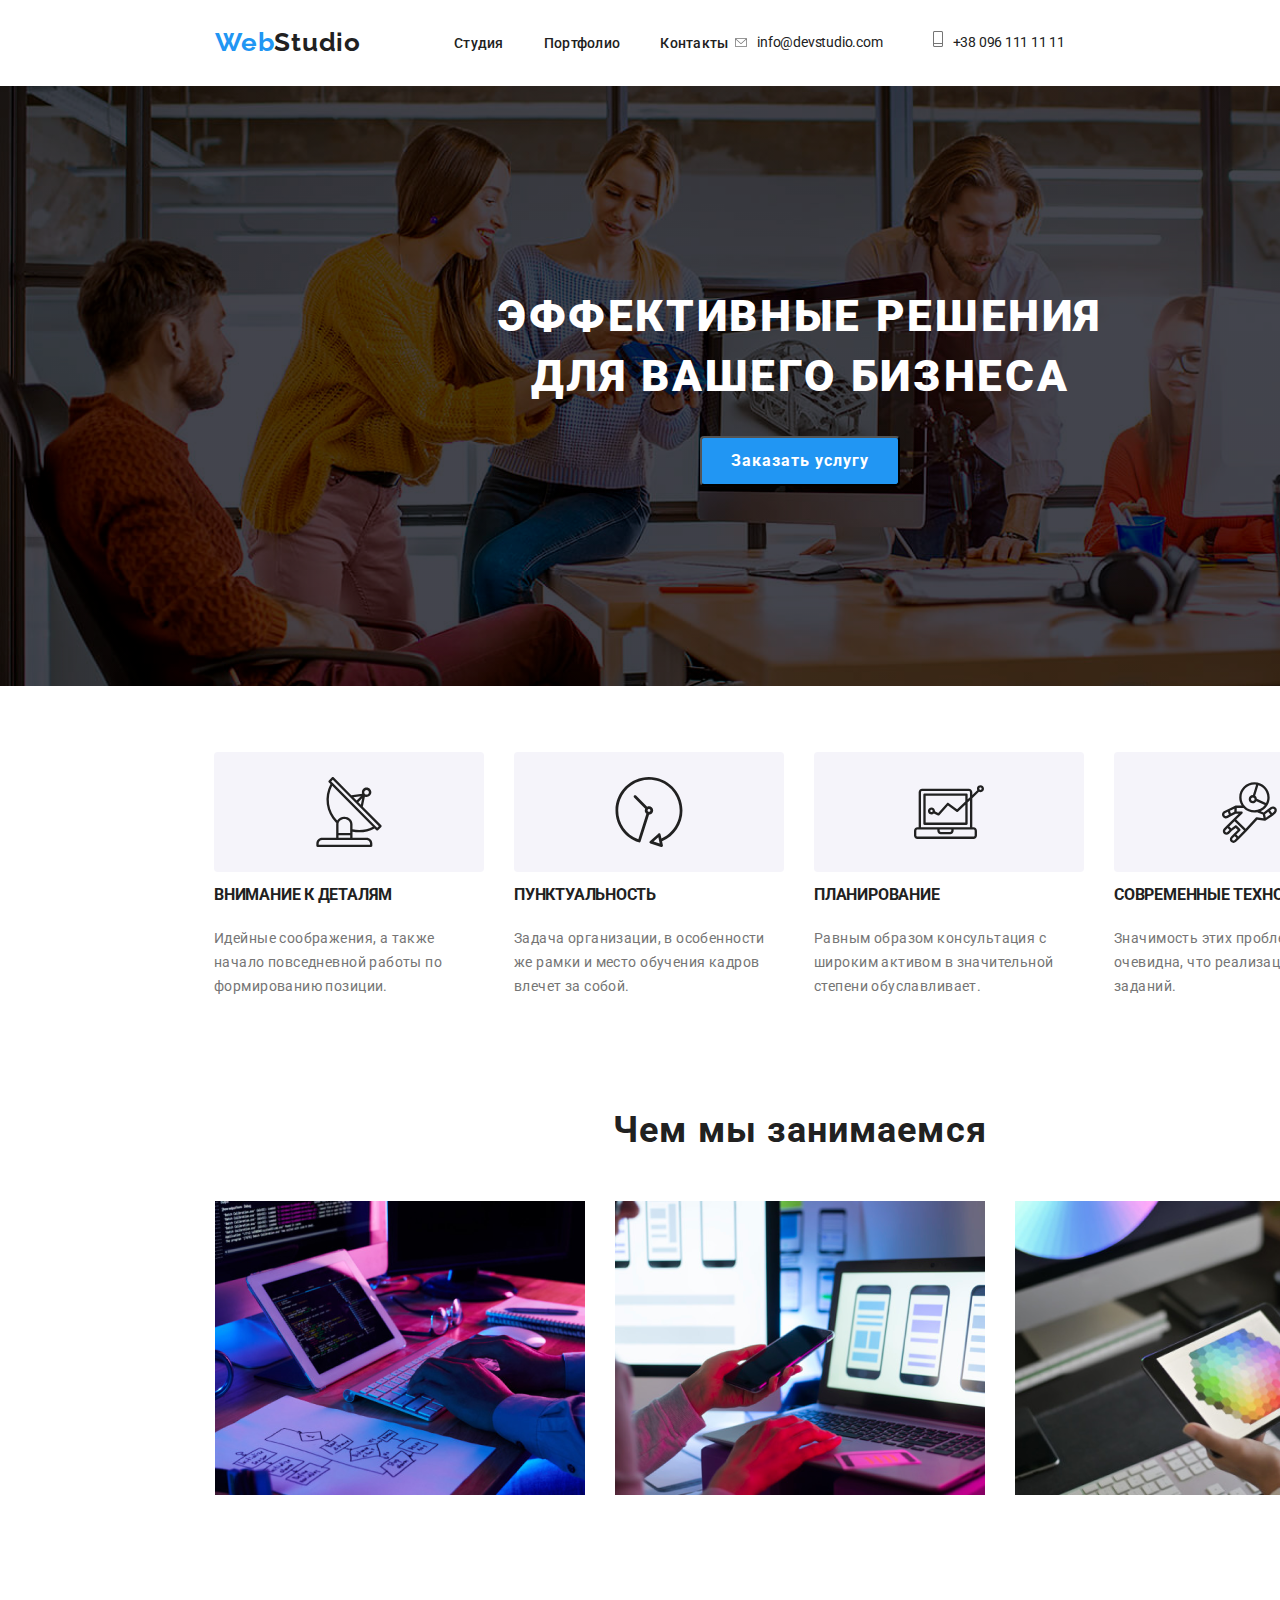
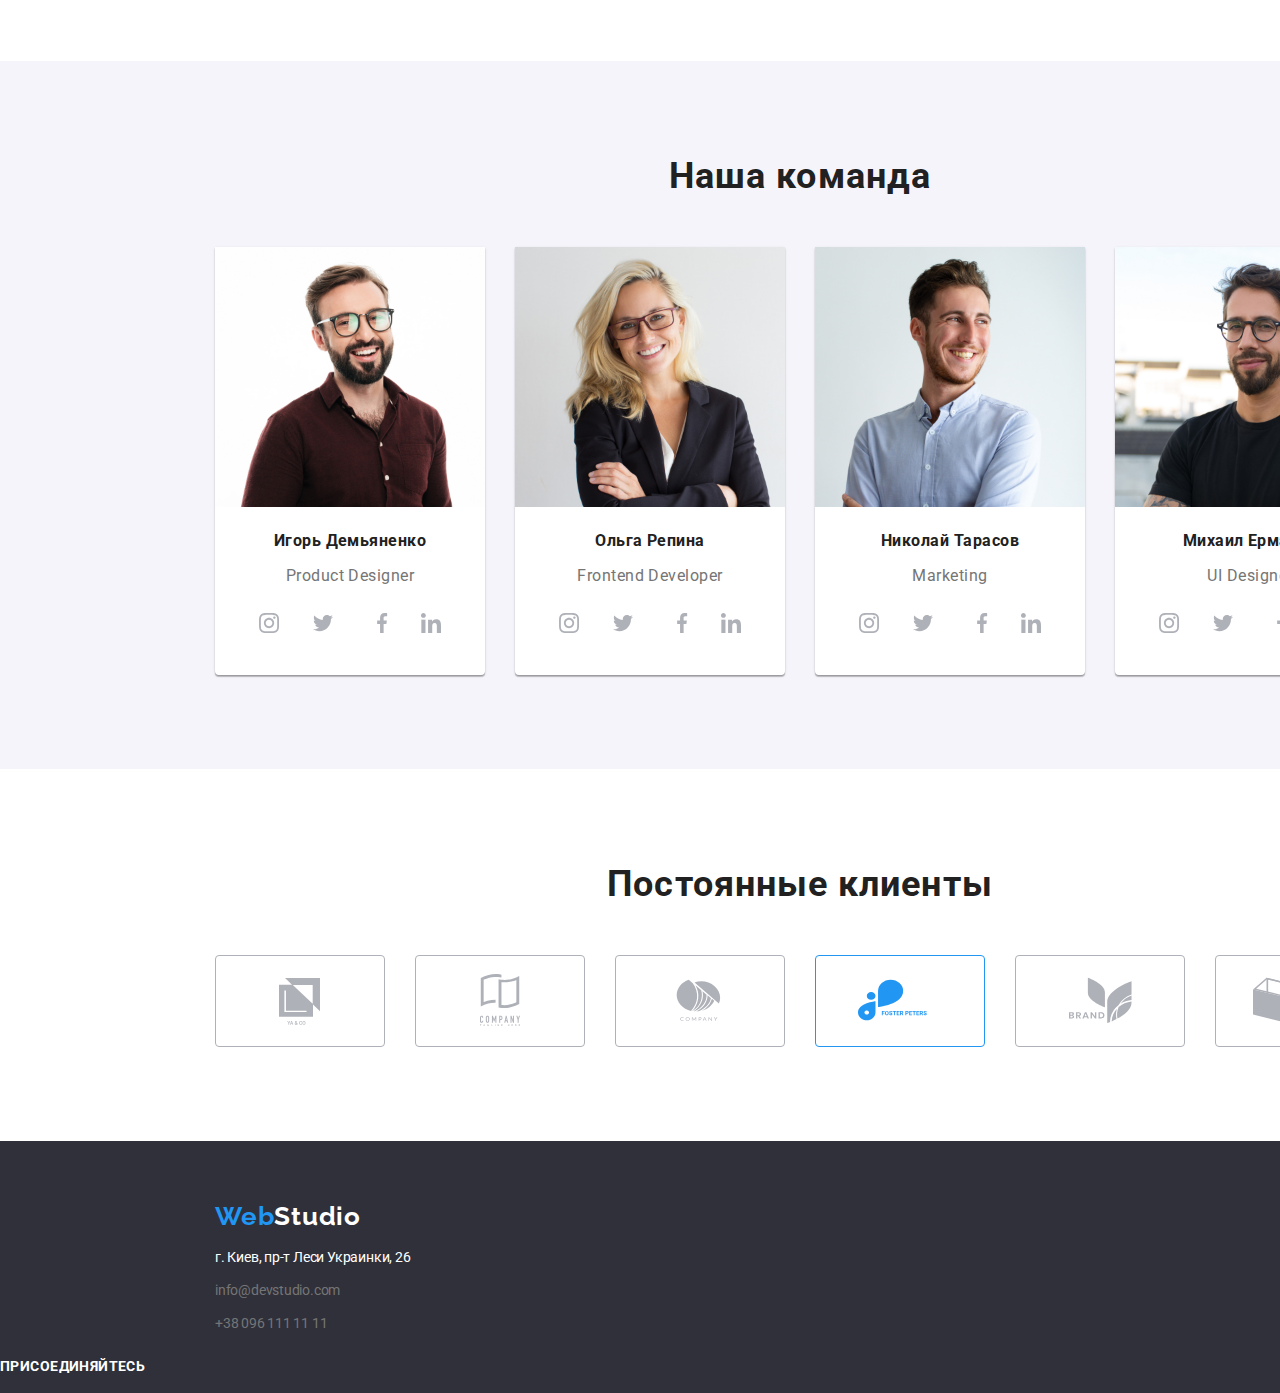
==== commit 2639aed9: "commit" ====
--- a/index.html
+++ b/index.html
@@ -1,42 +1,47 @@
 <!doctype html>
 <html lang="ru">
+
 <head>
     <meta charset="UTF-8">
     <title>Главная</title>
     <link rel="preconnect" href="https://fonts.googleapis.com">
     <link rel="preconnect" href="https://fonts.gstatic.com" crossorigin>
-    <link href="https://fonts.googleapis.com/css2?family=Raleway:wght@700&family=Roboto:wght@400;500;700;900&display=swap" rel="stylesheet">
-    <link rel="stylesheet" href="https://cdnjs.cloudflare.com/ajax/libs/modern-normalize/1.0.0/modern-normalize.min.css"/>
+    <link
+        href="https://fonts.googleapis.com/css2?family=Raleway:wght@700&family=Roboto:wght@400;500;700;900&display=swap"
+        rel="stylesheet">
+    <link rel="stylesheet"
+        href="https://cdnjs.cloudflare.com/ajax/libs/modern-normalize/1.0.0/modern-normalize.min.css" />
     <link rel="stylesheet" href="./css/styles.css">
 </head>
+
 <body>
     <header class="page-header">
-            <nav class="head-container main-nav">
-                <a href="./" class="logo">Web<span class="text-studio">Studio</span></a>
-                <ul class="site-nav">
-                    <li class="item"><a href="./studio" class="link">Студия</a></li>
-                    <li class="item"><a href="./portfolio.html" class="link">Портфолио</a></li>
-                    <li class="item"><a href="./contacts" class="link">Контакты</a></li>
-                </ul>
-    
-                <ul class="auth-nav list">
-                    <li class="item-mail"><a href="mailto:vlad@htmlbook.ru">info@devstudio.com</a></li>
-                    <li class="item-tel"><a href="tel:+380961111111">+38 096 111 11 11</a></li>
-                </ul>
-            </nav>
+        <nav class="head-container main-nav">
+            <a href="./" class="logo">Web<span class="text-studio">Studio</span></a>
+            <ul class="site-nav">
+                <li class="item"><a href="./studio" class="link">Студия</a></li>
+                <li class="item"><a href="./portfolio.html" class="link">Портфолио</a></li>
+                <li class="item"><a href="./contacts" class="link">Контакты</a></li>
+            </ul>
+
+            <ul class="auth-nav list">
+                <li class="item-mail"><a href="mailto:vlad@htmlbook.ru">info@devstudio.com</a></li>
+                <li class="item-tel"><a href="tel:+380961111111">+38 096 111 11 11</a></li>
+            </ul>
+        </nav>
     </header>
-<main>
+    <main>
         <section class="hero">
             <h1 class="hero-title">Эффективные решения
                 <br />для вашего бизнеса</h1>
-                <b><button class="join-button" type="button">Заказать услугу</button>
-                </b>
+            <b><button class="join-button" type="button">Заказать услугу</button>
+            </b>
         </section>
         <section class="slogan">
             <ul class="list main-text-massive">
                 <li class="text-massive">
                     <h3 class="main-titles attention">Внимание к деталям</h3>
-                     <p>Идейные соображения, а также начало повседневной работы по формированию позиции.</p>
+                    <p>Идейные соображения, а также начало повседневной работы по формированию позиции.</p>
                 </li>
                 <li class="text-massive">
                     <h3 class="main-titles punctual">Пунктуальность</h3>
@@ -52,53 +57,53 @@
                 </li>
             </ul>
         </section>
-    <section class="to-do">
+        <section class="to-do">
             <h2 class="to-do-title">Чем мы занимаемся</h2>
-                <ul class="list">
-                    <li><a href="/development"><img src="./img/img2.png" alt="Development" width="370" height="294"></a></li>
-                    <li><img src="./img/img.png" alt="Research" width="370" height="294"></a></li>
-                    <li><a href="/assist"><img src="./img/img1.png" alt="Assist" width="370" height="294"></a></li>
-                </ul>
-    </section>
-    <section class="team">
-        <h2 class="team-titles">Наша команда</h2>
-        <ul class="list">
-            <li class="member">
-                <img src="./img/img4.jpg" alt="IgorDemiyanenko"
-                     width="270">
-                <h3 class="team-member-titles">Игорь Демьяненко</h3>
+            <ul class="list">
+                <li><a href="/development"><img src="./img/img2.png" alt="Development" width="370" height="294"></a>
+                </li>
+                <li><img src="./img/img.png" alt="Research" width="370" height="294"></a></li>
+                <li><a href="/assist"><img src="./img/img1.png" alt="Assist" width="370" height="294"></a></li>
+            </ul>
+        </section>
+        <section class="team">
+            <h2 class="team-titles">Наша команда</h2>
+            <ul class="list">
+                <li class="member">
+                    <img src="./img/img4.jpg" alt="IgorDemiyanenko" width="270">
+                    <h3 class="team-member-titles">Игорь Демьяненко</h3>
                     <p>Product Designer</p>
-            </li>
-            <li class="member">
-                <img src="./img/img7.jpg" alt="OlgaRepina"
-                     width="270">
-                <h3 class="team-member-titles">Ольга Репина</h3>
+                </li>
+                <li class="member">
+                    <img src="./img/img7.jpg" alt="OlgaRepina" width="270">
+                    <h3 class="team-member-titles">Ольга Репина</h3>
                     <p>Frontend Developer</p>
-            </li>
-            <li class="member">
-                <img src="./img/img6.jpg" alt="NikolyaiTarasov"
-                    width="270">
-                <h3 class="team-member-titles">Николай Тарасов</h3>
-                        <p>Marketing</p>
-            </li>
-            <li class="member">
-                <img src="./img/img5.jpg" alt="MihailErmakov"
-                width="270">
-                <h3 class="team-member-titles">Михаил Ермаков</h3>
+                </li>
+                <li class="member">
+                    <img src="./img/img6.jpg" alt="NikolyaiTarasov" width="270">
+                    <h3 class="team-member-titles">Николай Тарасов</h3>
+                    <p>Marketing</p>
+                </li>
+                <li class="member">
+                    <img src="./img/img5.jpg" alt="MihailErmakov" width="270">
+                    <h3 class="team-member-titles">Михаил Ермаков</h3>
                     <p>UI Designer</p>
-            </li>
-        </ul>
-    </section>
-</main>
-<footer class="basement-portfolio">
-    <a class="logo-btm" href="./">Web<span class="text-studio-secondary">Studio</span></a>
-    <p>г. Киев, пр-т Леси Украинки, 26</p>
-    <address class="adress">
-        <a href="mailto:vlad@htmlbook.ru" class="mail">info@devstudio.com</a>
-        <a href="tel:+380961111111" class="phone">+38 096 111 11 11</a>
-    </address>
+                </li>
+            </ul>
+        </section>
+        <section class="our-clients">
+            <h2 class="clients-title">Постоянные клиенты</h2>
+        </section>
+    </main>
+    <footer class="basement-portfolio">
+        <a class="logo-btm" href="./">Web<span class="text-studio-secondary">Studio</span></a>
+        <p>г. Киев, пр-т Леси Украинки, 26</p>
+        <address class="adress">
+            <a href="mailto:vlad@htmlbook.ru" class="mail">info@devstudio.com</a>
+            <a href="tel:+380961111111" class="phone">+38 096 111 11 11</a>
+        </address>
+            <h3 class="join-text">Присоединяйтесь</h3>
+    </footer>
+</body>
 
-
-</footer>
-</body>
-</html>
+</html>--- a/css/styles.css
+++ b/css/styles.css
@@ -268,11 +268,17 @@
 .hero {
   display: block;
   width: 1600px;
-  height: 600px;
+  min-height: 600px;
   /* outline: 2px solid tomato; */
-  background: #2F303A;
-  margin-left: auto;
-  margin-right: auto;
+  /* background: #2F303A; */
+  margin-left: auto;
+  margin-right: auto;
+  /* background-image: url(../img/imgmain.png); */
+  background-image: linear-gradient(
+    to right,
+    rgba(0, 0, 0, 0.5),
+    rgba(0, 0, 0, 0.5)
+    ),  url('../img/imgmain.png');
 }
 
 
@@ -396,6 +402,8 @@
 }
 
 .basement-portfolio {
+  display: flex;
+  flex-direction: column;
   background-color: #2F303A;
   width: 1600px;
   height: 252px;
@@ -404,7 +412,7 @@
 }
 
 .basement-portfolio .logo-btm {
-  display: inline-block;
+ 
   padding-top: 60px;
   padding-right: 1240px;
   padding-left: 215px;
@@ -422,11 +430,16 @@
   padding-left: 215px;
   margin-bottom: 9px;
 }
+
 
 .basement-portfolio>p {
   padding-left: 215px;
   margin-bottom: 9px;
   color: var(--hover-text-color);
+}
+
+.basement-portfolio a{
+  padding: 0;
 }
 
 .nav-menu-portfolio {
@@ -520,7 +533,8 @@
   width: 1600px;
   margin-left: auto;
   margin-right: auto;
-  background-color: var(--hover-text-color);
+  background-color: var(--bgc);
+  padding-top: 94px;
 }
 
 .team .list {
@@ -615,4 +629,73 @@
 
 .main-titles.technology::before {
   background-image: url(../img/cosmo.svg);
-}+}
+
+.team p::after{
+display: flex;
+content: '';
+
+height: 20px;
+background-image: url(../img/instagram.svg),
+url(../img/twitter.svg),
+url(../img/facebook.svg),
+url(../img/linkedin.svg);
+background-repeat: no-repeat;
+background-position: 44px, 98px, 157px, 206px;
+margin-top: 28px;
+margin-bottom: 42px;
+}
+
+.our-clients{
+  width: 1600px;
+  margin-left: auto;
+  margin-right: auto;
+  background-color: var(--hover-text-color);
+  padding-top: 94px;
+  margin-top: 0;
+  margin-bottom: 0;
+}
+
+.clients-title{
+  display: block;
+  font-size: 36px;
+  line-height: 42px;
+  text-align: center;
+  letter-spacing: 0.03em;
+  color: #212121;
+  margin-top: 0;
+  margin-bottom: 0;
+  padding-bottom: 94px;
+}
+
+.clients-title::after{
+  display: flex;
+  content: '';
+  height: 92px;
+  background-image: url(../img/Client1.svg),
+  url(../img/Client2.svg),
+  url(../img/Client3.svg),
+  url(../img/Client4.svg),
+  url(../img/Client5.svg),
+  url(../img/Client6.svg);
+  background-repeat: no-repeat;
+  background-position: 215px, 415px, 615px, 815px, 1015px, 1215px;
+  margin-top: 50px;
+}
+
+.join-text{
+display: flex;
+flex-direction: row;
+width: 145px;
+height: 16px;
+left: 516px;
+top: 2751px;
+font-family: Roboto;
+font-style: normal;
+font-weight: bold;
+font-size: 14px;
+line-height: 16px;
+letter-spacing: 0.03em;
+text-transform: uppercase;
+color: #FFFFFF;
+}
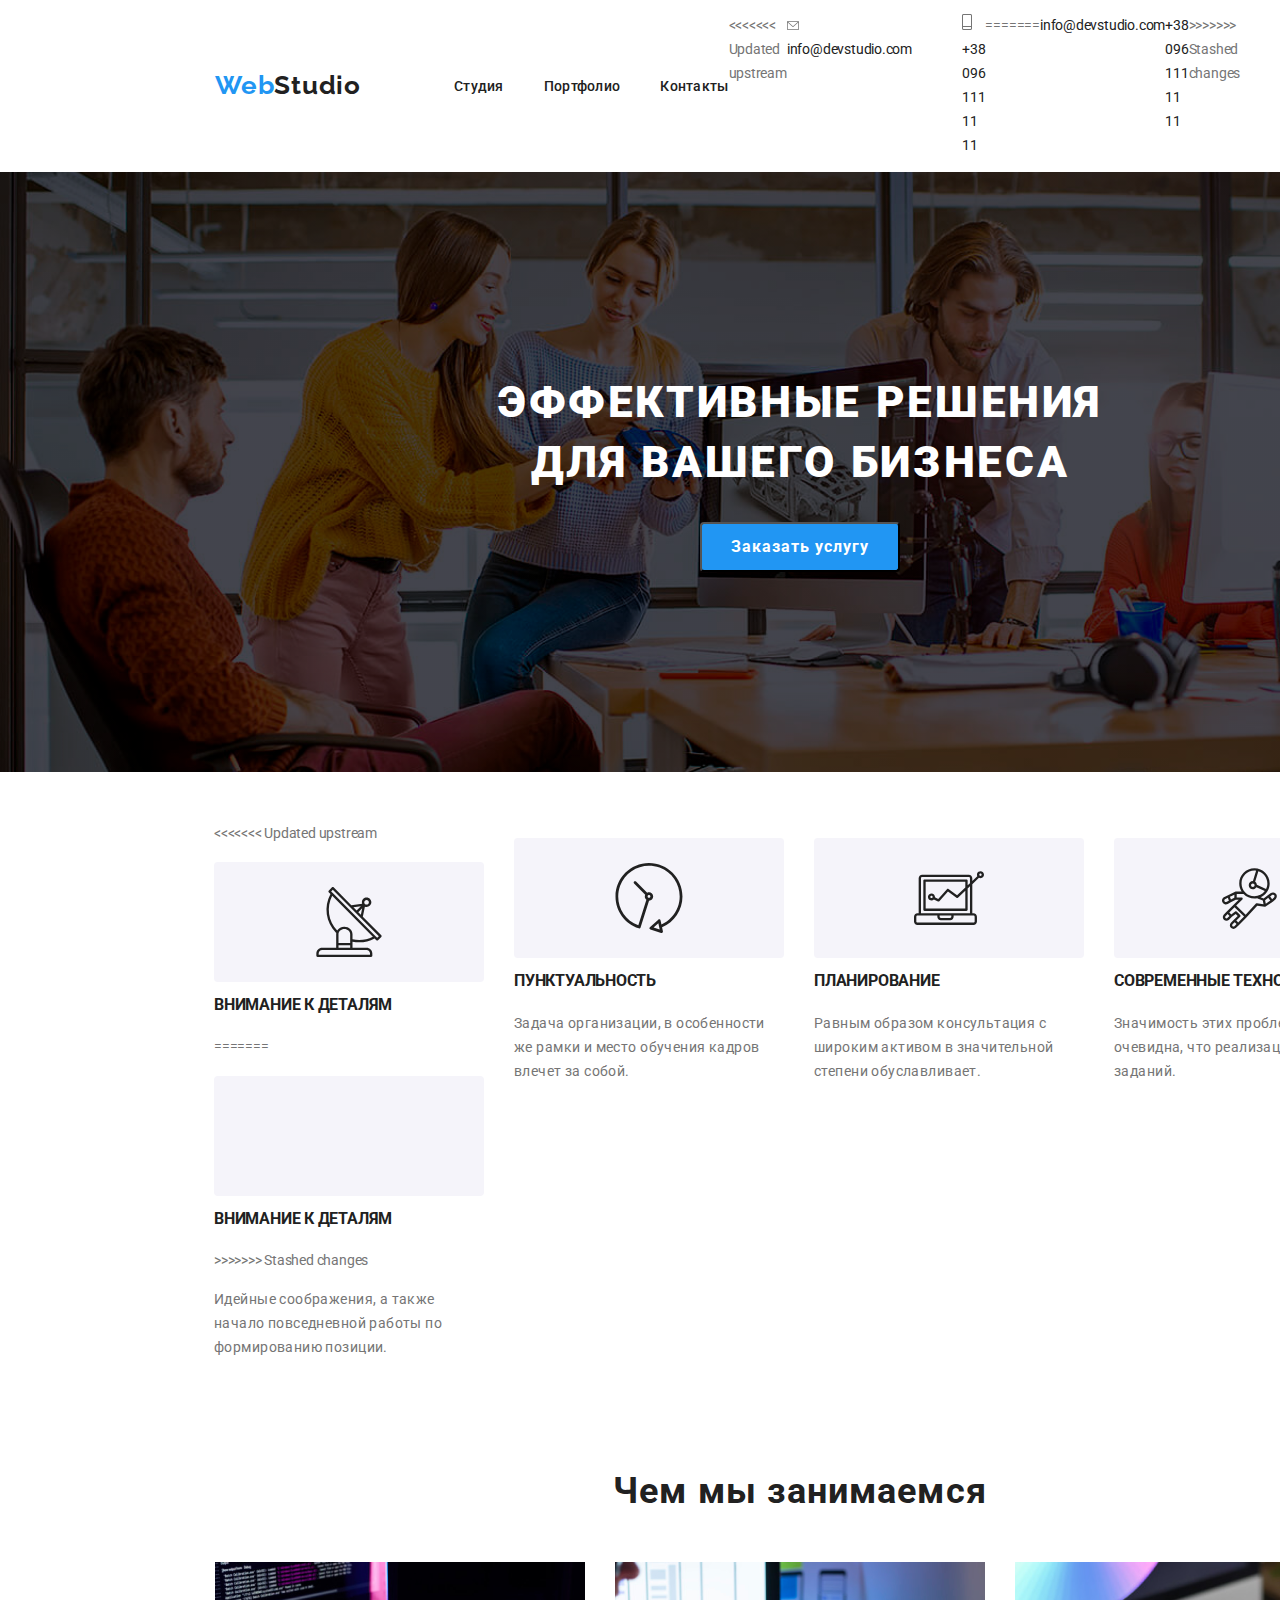
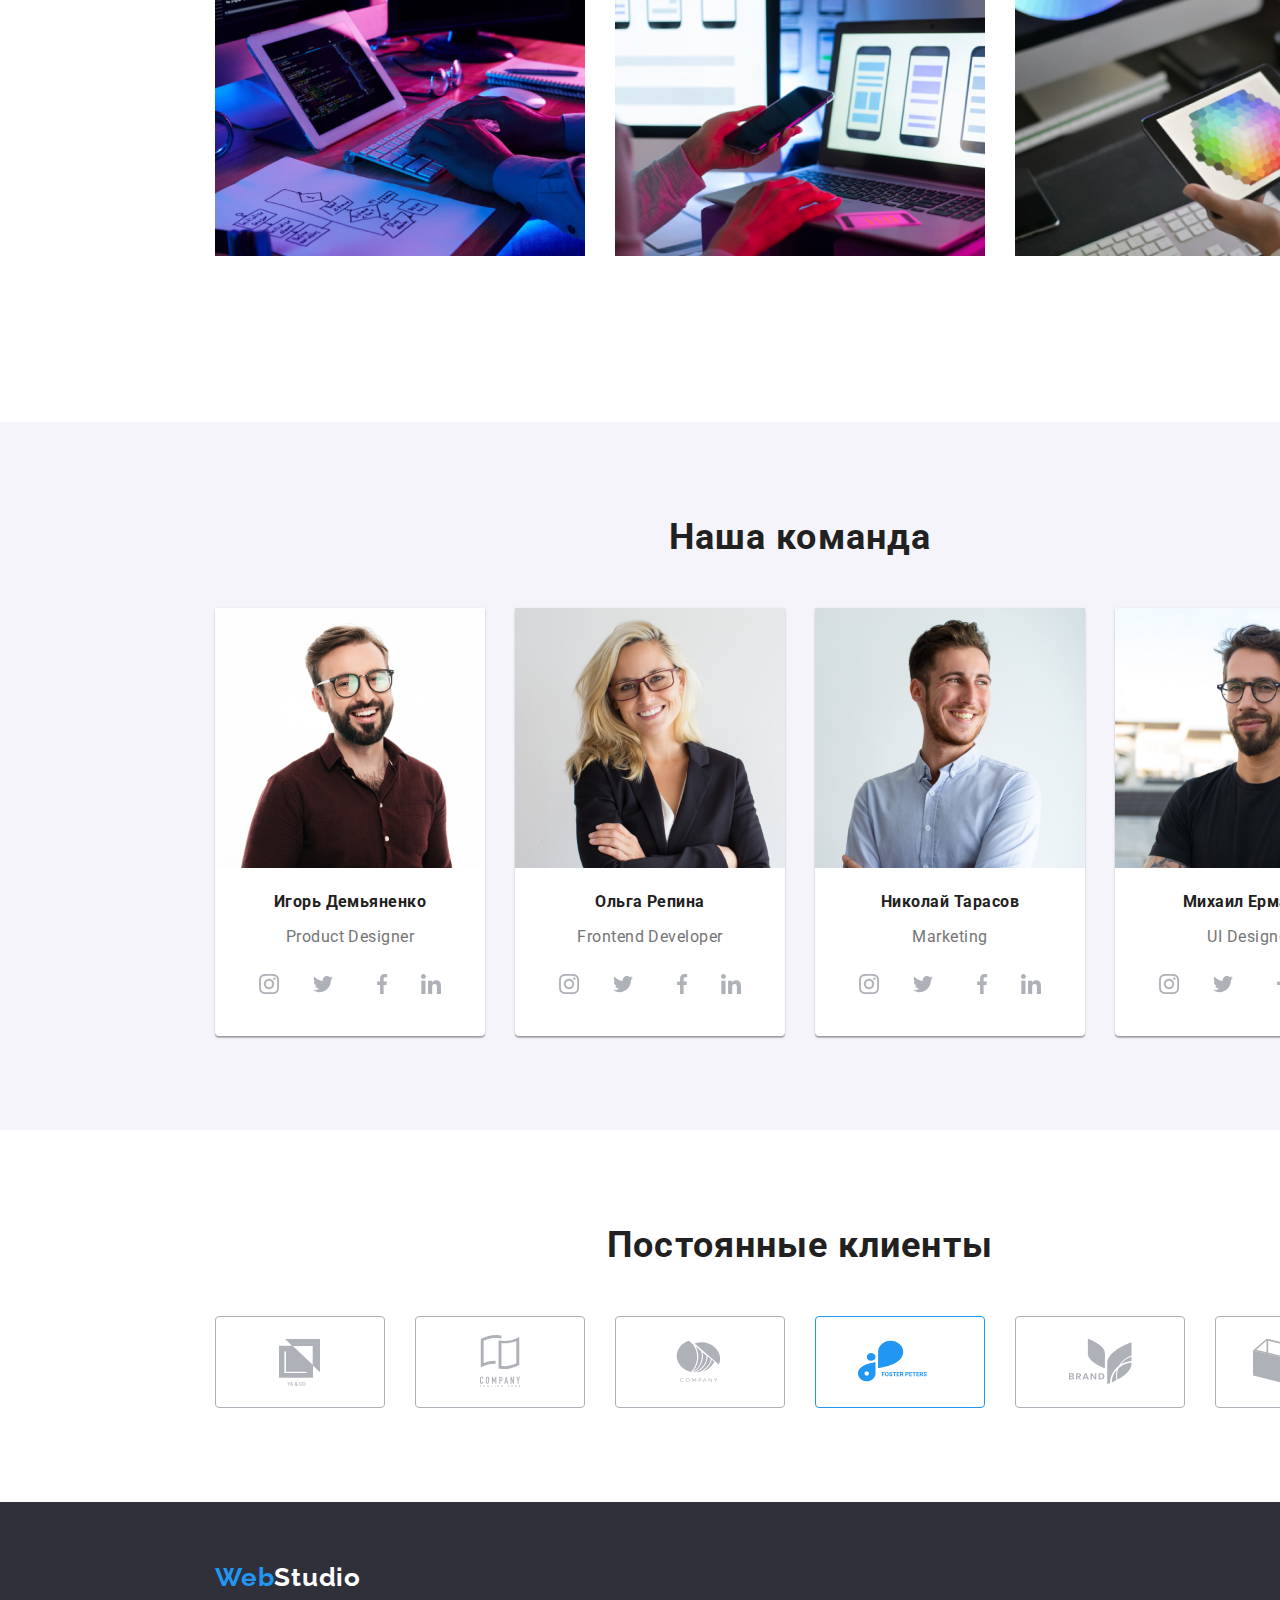
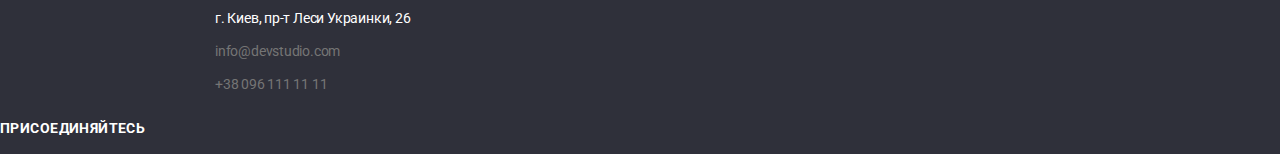
==== commit dead4e2d: "commit" ====
--- a/index.html
+++ b/index.html
@@ -25,8 +25,13 @@
             </ul>
 
             <ul class="auth-nav list">
+<<<<<<< Updated upstream
                 <li class="item-mail"><a href="mailto:vlad@htmlbook.ru">info@devstudio.com</a></li>
                 <li class="item-tel"><a href="tel:+380961111111">+38 096 111 11 11</a></li>
+=======
+                <li class="item"><a href="mailto:vlad@htmlbook.ru">info@devstudio.com</a></li>
+                <li class="item"><a href="tel:+380961111111">+38 096 111 11 11</a></li>
+>>>>>>> Stashed changes
             </ul>
         </nav>
     </header>
@@ -40,7 +45,11 @@
         <section class="slogan">
             <ul class="list main-text-massive">
                 <li class="text-massive">
+<<<<<<< Updated upstream
                     <h3 class="main-titles attention">Внимание к деталям</h3>
+=======
+                    <h3 class="main-titles">Внимание к деталям</h3>
+>>>>>>> Stashed changes
                     <p>Идейные соображения, а также начало повседневной работы по формированию позиции.</p>
                 </li>
                 <li class="text-massive">
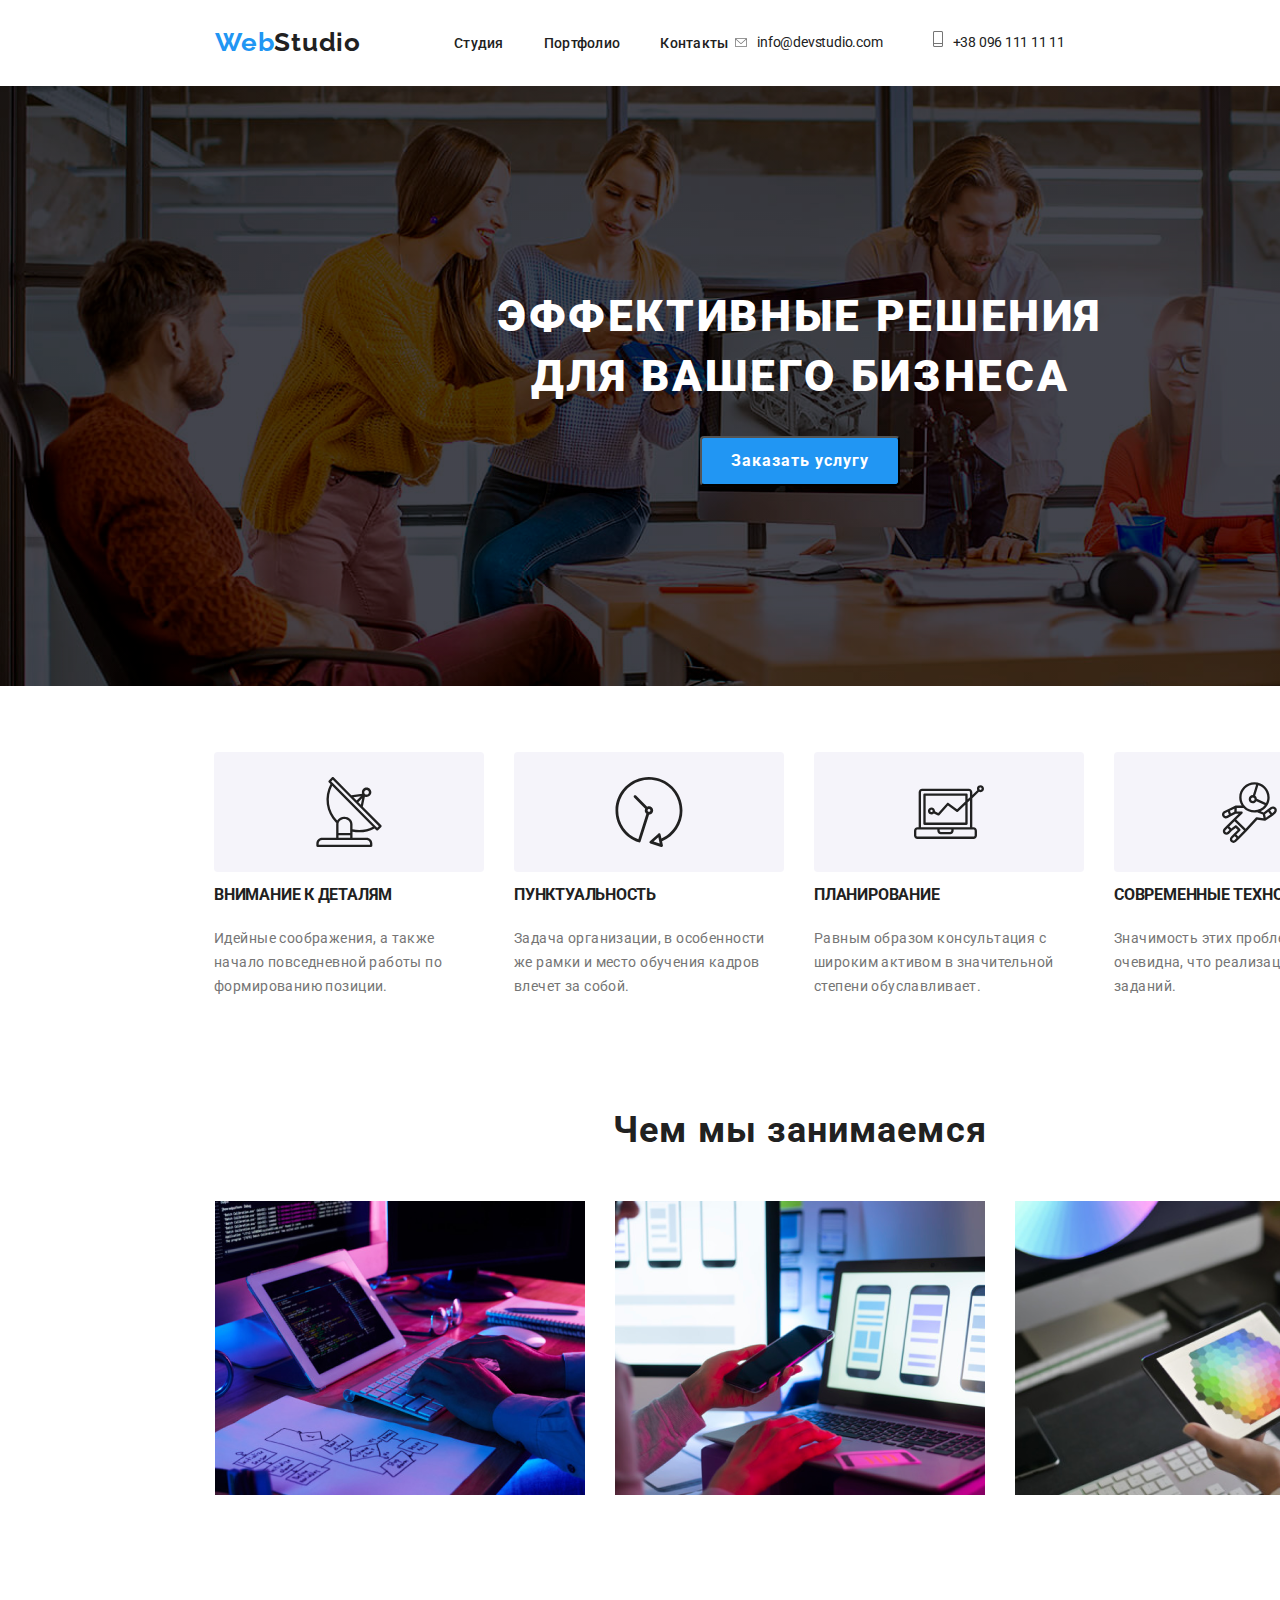
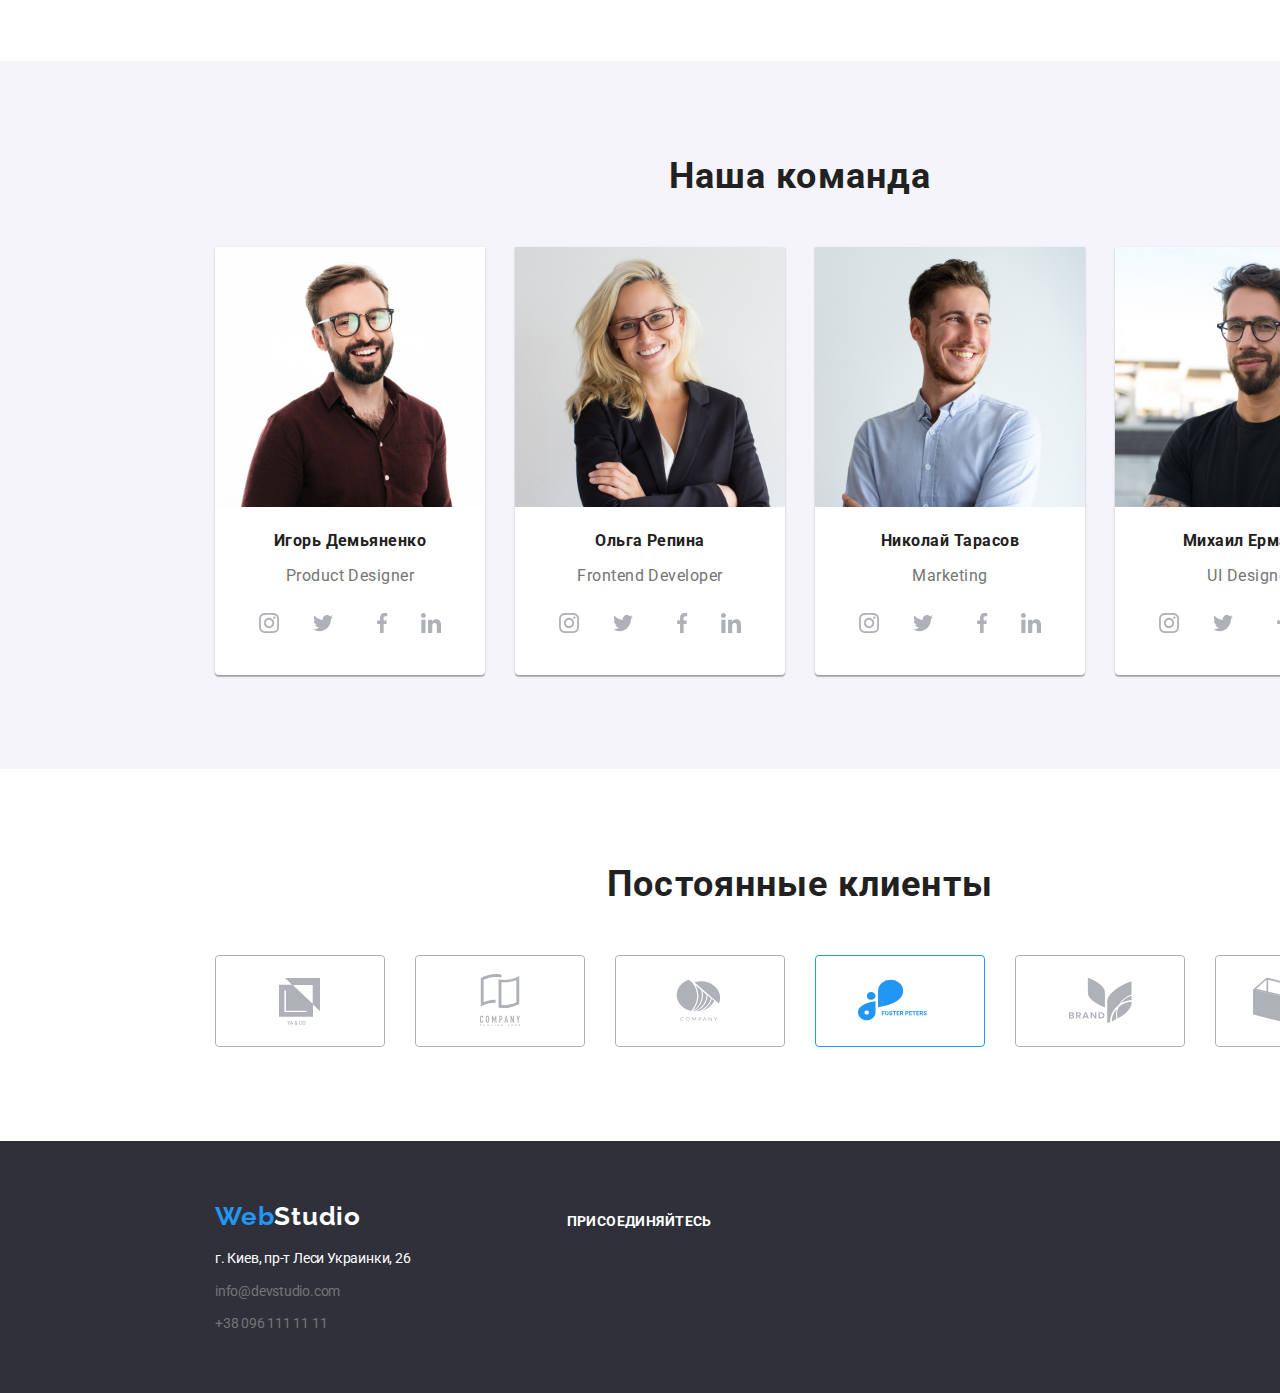
==== commit a0b35455: "commit" ====
--- a/index.html
+++ b/index.html
@@ -25,13 +25,8 @@
             </ul>
 
             <ul class="auth-nav list">
-<<<<<<< Updated upstream
                 <li class="item-mail"><a href="mailto:vlad@htmlbook.ru">info@devstudio.com</a></li>
                 <li class="item-tel"><a href="tel:+380961111111">+38 096 111 11 11</a></li>
-=======
-                <li class="item"><a href="mailto:vlad@htmlbook.ru">info@devstudio.com</a></li>
-                <li class="item"><a href="tel:+380961111111">+38 096 111 11 11</a></li>
->>>>>>> Stashed changes
             </ul>
         </nav>
     </header>
@@ -45,11 +40,7 @@
         <section class="slogan">
             <ul class="list main-text-massive">
                 <li class="text-massive">
-<<<<<<< Updated upstream
                     <h3 class="main-titles attention">Внимание к деталям</h3>
-=======
-                    <h3 class="main-titles">Внимание к деталям</h3>
->>>>>>> Stashed changes
                     <p>Идейные соображения, а также начало повседневной работы по формированию позиции.</p>
                 </li>
                 <li class="text-massive">
@@ -105,13 +96,18 @@
         </section>
     </main>
     <footer class="basement-portfolio">
-        <a class="logo-btm" href="./">Web<span class="text-studio-secondary">Studio</span></a>
-        <p>г. Киев, пр-т Леси Украинки, 26</p>
-        <address class="adress">
-            <a href="mailto:vlad@htmlbook.ru" class="mail">info@devstudio.com</a>
-            <a href="tel:+380961111111" class="phone">+38 096 111 11 11</a>
-        </address>
+        <div class="footer-adress"><a class="logo-btm" href="./">Web<span
+                    class="text-studio-secondary">Studio</span></a>
+            <p>г. Киев, пр-т Леси Украинки, 26</p>
+            <address class="adress">
+                <a href="mailto:vlad@htmlbook.ru" class="mail">info@devstudio.com</a>
+                <a href="tel:+380961111111" class="phone">+38 096 111 11 11</a>
+            </address>
+        </div>
+        <div class="footer-join">
             <h3 class="join-text">Присоединяйтесь</h3>
+        </div>
+
     </footer>
 </body>
 
--- a/css/styles.css
+++ b/css/styles.css
@@ -274,11 +274,9 @@
   margin-left: auto;
   margin-right: auto;
   /* background-image: url(../img/imgmain.png); */
-  background-image: linear-gradient(
-    to right,
-    rgba(0, 0, 0, 0.5),
-    rgba(0, 0, 0, 0.5)
-    ),  url('../img/imgmain.png');
+  background-image: linear-gradient(to right,
+      rgba(0, 0, 0, 0.5),
+      rgba(0, 0, 0, 0.5)), url('../img/imgmain.png');
 }
 
 
@@ -403,7 +401,6 @@
 
 .basement-portfolio {
   display: flex;
-  flex-direction: column;
   background-color: #2F303A;
   width: 1600px;
   height: 252px;
@@ -412,15 +409,14 @@
 }
 
 .basement-portfolio .logo-btm {
- 
-  padding-top: 60px;
-  padding-right: 1240px;
+
+  
   padding-left: 215px;
 }
 
 .basement-portfolio .adress .mail {
   display: block;
-  padding-right: 1000px;
+  
   padding-left: 215px;
   margin-bottom: 9px;
 }
@@ -432,13 +428,13 @@
 }
 
 
-.basement-portfolio>p {
+.basement-portfolio p {
   padding-left: 215px;
   margin-bottom: 9px;
   color: var(--hover-text-color);
 }
 
-.basement-portfolio a{
+.basement-portfolio a {
   padding: 0;
 }
 
@@ -580,7 +576,7 @@
   color: var(--primary-text-color);
 }
 
-.item-mail::before{
+.item-mail::before {
   display: inline-block;
   content: '';
   height: 16px;
@@ -592,7 +588,7 @@
   margin-right: 10px;
 }
 
-.item-tel::before{
+.item-tel::before {
   display: inline-block;
   content: '';
   height: 16px;
@@ -604,7 +600,7 @@
   margin-right: 10px;
 }
 
-.main-titles::before{
+.main-titles::before {
   display: inline-block;
   content: '';
   height: 120px;
@@ -631,22 +627,22 @@
   background-image: url(../img/cosmo.svg);
 }
 
-.team p::after{
-display: flex;
-content: '';
-
-height: 20px;
-background-image: url(../img/instagram.svg),
-url(../img/twitter.svg),
-url(../img/facebook.svg),
-url(../img/linkedin.svg);
-background-repeat: no-repeat;
-background-position: 44px, 98px, 157px, 206px;
-margin-top: 28px;
-margin-bottom: 42px;
-}
-
-.our-clients{
+.team p::after {
+  display: flex;
+  content: '';
+
+  height: 20px;
+  background-image: url(../img/instagram.svg),
+    url(../img/twitter.svg),
+    url(../img/facebook.svg),
+    url(../img/linkedin.svg);
+  background-repeat: no-repeat;
+  background-position: 44px, 98px, 157px, 206px;
+  margin-top: 28px;
+  margin-bottom: 42px;
+}
+
+.our-clients {
   width: 1600px;
   margin-left: auto;
   margin-right: auto;
@@ -656,7 +652,7 @@
   margin-bottom: 0;
 }
 
-.clients-title{
+.clients-title {
   display: block;
   font-size: 36px;
   line-height: 42px;
@@ -668,34 +664,44 @@
   padding-bottom: 94px;
 }
 
-.clients-title::after{
+.clients-title::after {
   display: flex;
   content: '';
   height: 92px;
   background-image: url(../img/Client1.svg),
-  url(../img/Client2.svg),
-  url(../img/Client3.svg),
-  url(../img/Client4.svg),
-  url(../img/Client5.svg),
-  url(../img/Client6.svg);
+    url(../img/Client2.svg),
+    url(../img/Client3.svg),
+    url(../img/Client4.svg),
+    url(../img/Client5.svg),
+    url(../img/Client6.svg);
   background-repeat: no-repeat;
   background-position: 215px, 415px, 615px, 815px, 1015px, 1215px;
   margin-top: 50px;
 }
 
-.join-text{
-display: flex;
-flex-direction: row;
-width: 145px;
-height: 16px;
-left: 516px;
-top: 2751px;
-font-family: Roboto;
-font-style: normal;
-font-weight: bold;
-font-size: 14px;
-line-height: 16px;
-letter-spacing: 0.03em;
-text-transform: uppercase;
-color: #FFFFFF;
-}
+.join-text {
+  display: flex;
+  flex-direction: row;
+  font-family: Roboto;
+  font-style: normal;
+  font-weight: 700;
+  font-size: 14px;
+  line-height: 16px;
+  letter-spacing: 0.03em;
+  text-transform: uppercase;
+  color: #FFFFFF;
+  margin: 0;
+}
+
+.footer-adress{
+  padding-top: 60px;
+}
+
+.footer-join{
+  padding-left: 156px;
+  padding-top: 72px;
+}
+
+.join-text::after{
+  
+}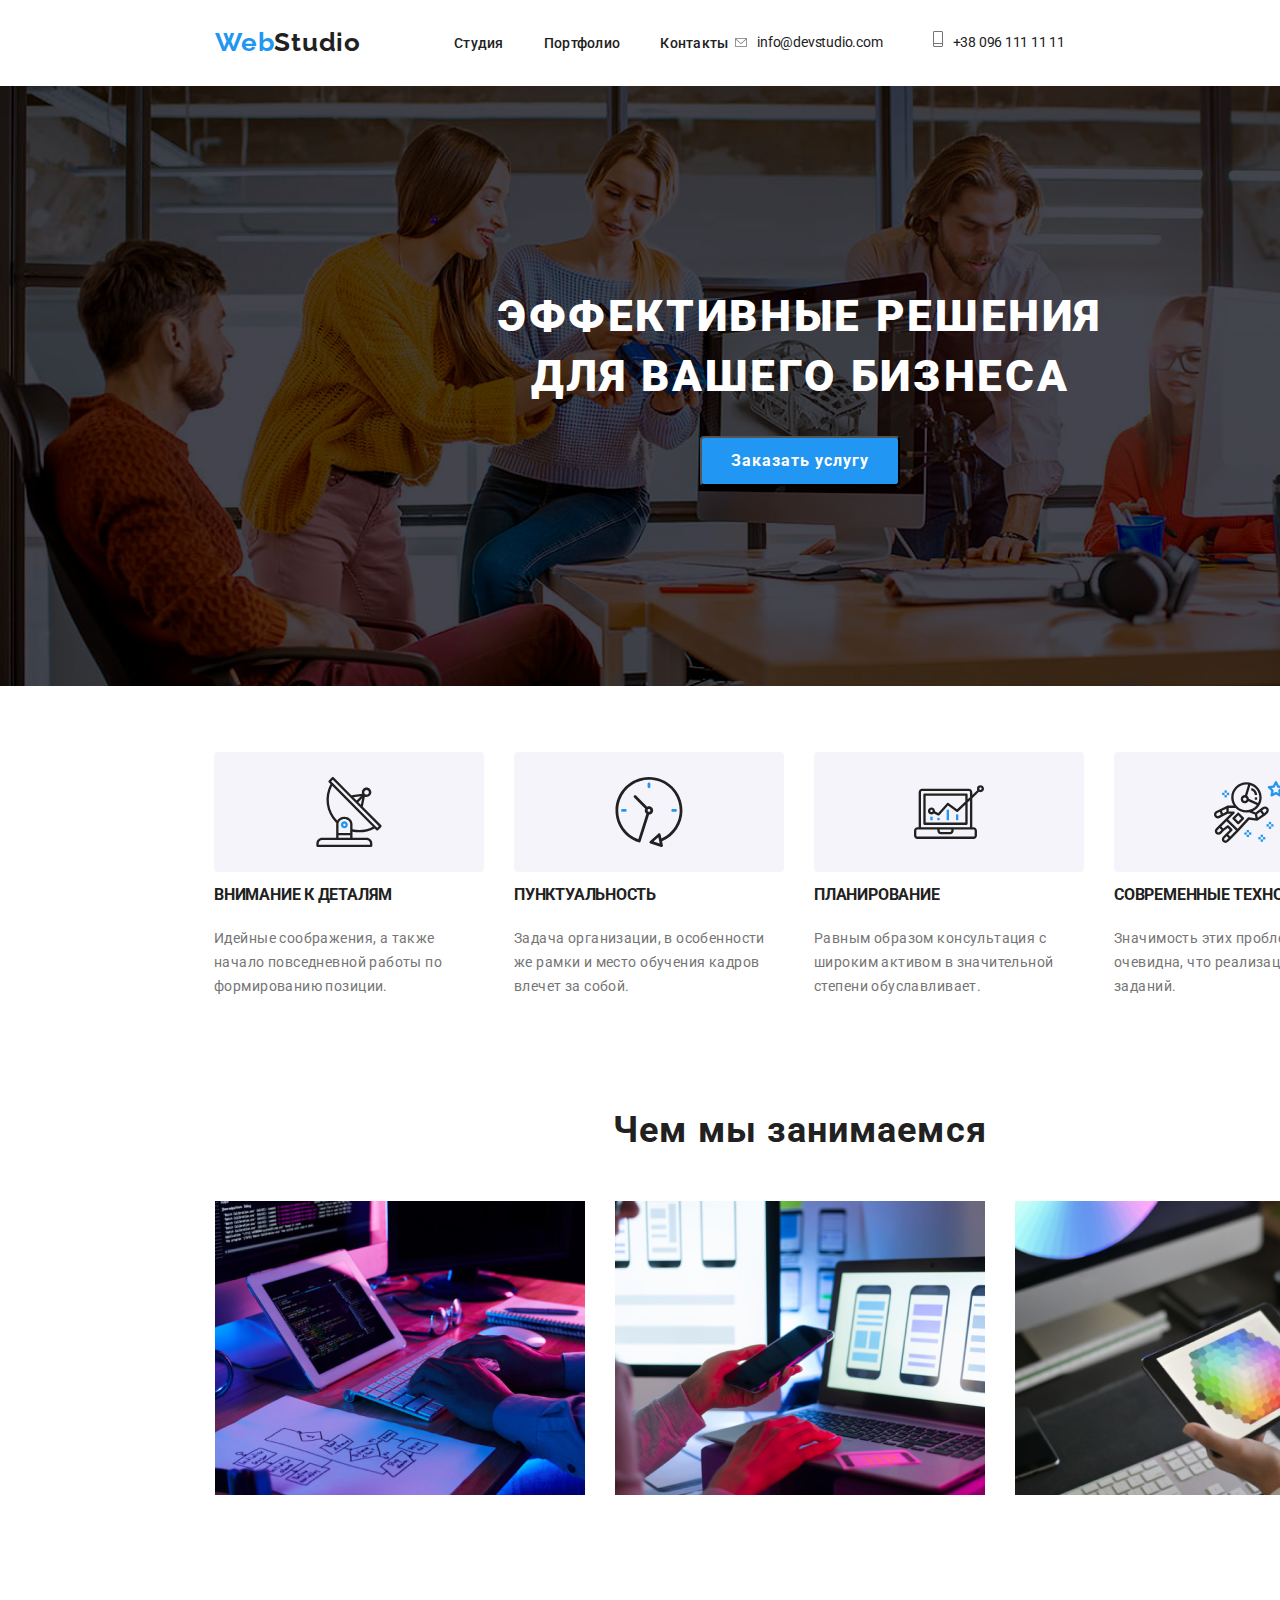
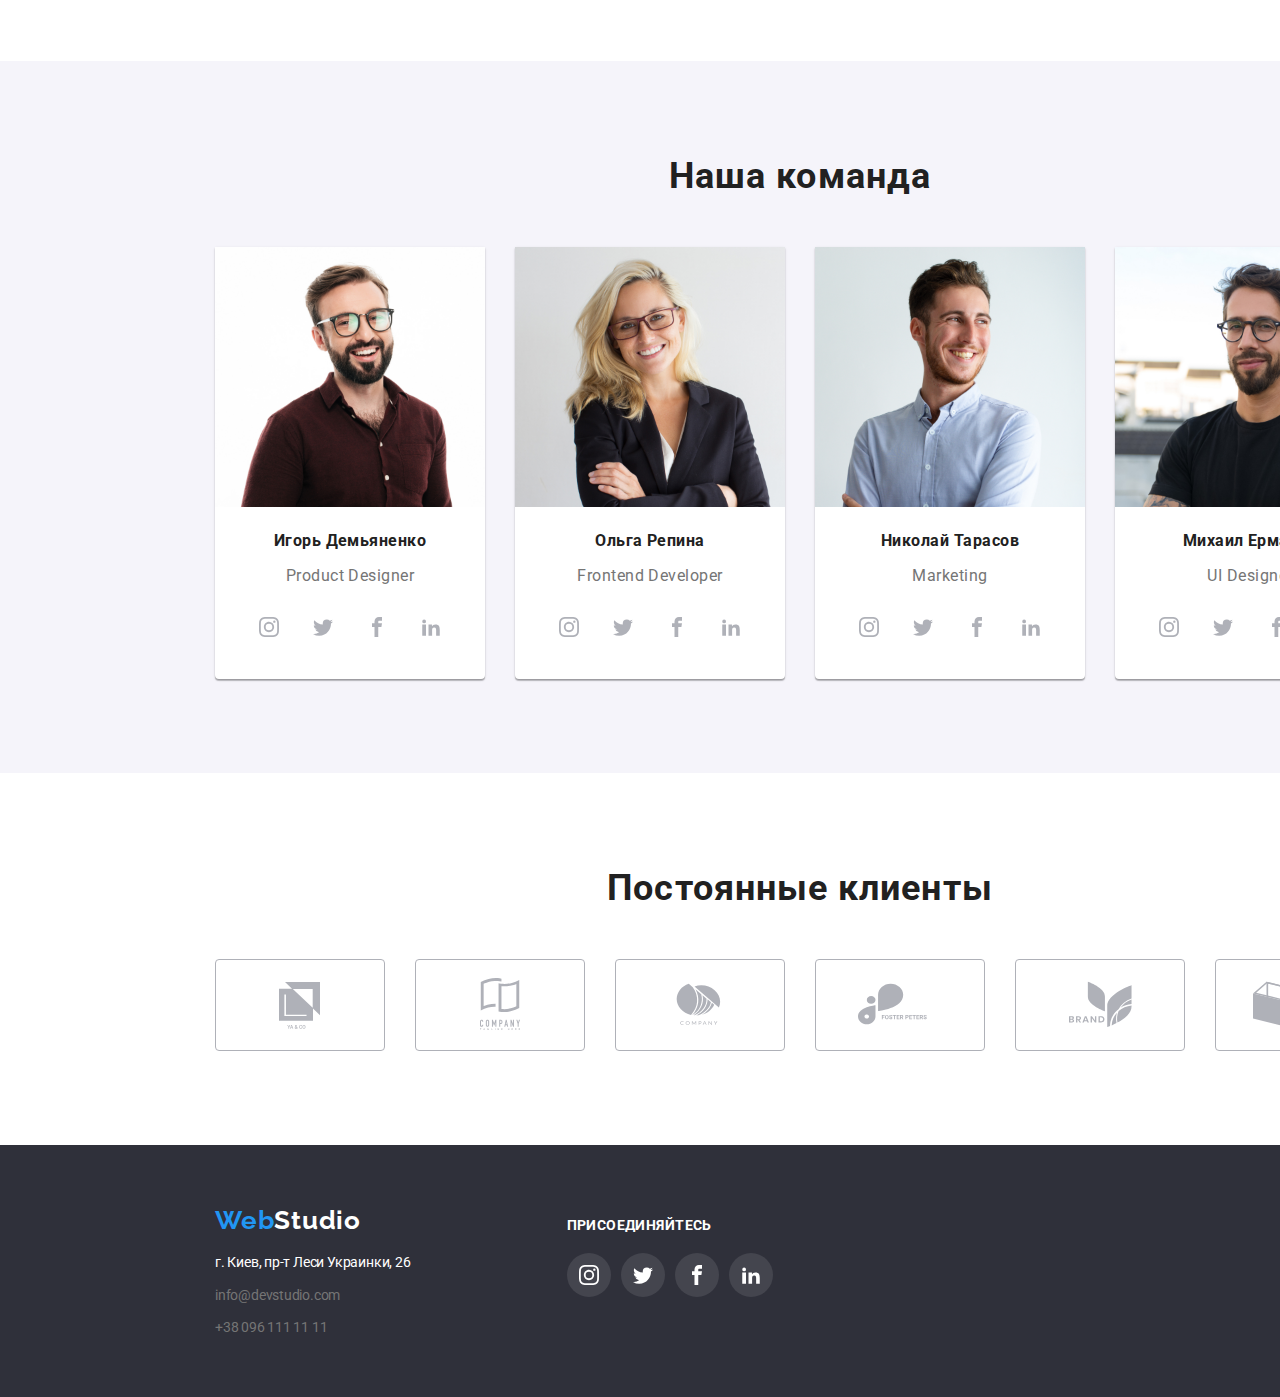
==== commit d9d4eace: "getsomesgvstuff" ====
--- a/index.html
+++ b/index.html
@@ -73,21 +73,141 @@
                     <img src="./img/img4.jpg" alt="IgorDemiyanenko" width="270">
                     <h3 class="team-member-titles">Игорь Демьяненко</h3>
                     <p>Product Designer</p>
+                    <ul class="actions">
+                        <li>
+                            <a href="#" class="actions-button">
+                                <svg class="actions-icon" width="44" height="44">
+                                    <use href="./img/symbol-defs.svg#icon-instagram"></use>
+                                </svg>
+                            </a>
+                        </li>
+                        <li>
+                            <a href="#" class="actions-button">
+                                <svg class="actions-icon" width="44" height="44">
+                                    <use href="./img/symbol-defs.svg#icon-twitter"></use>
+                                </svg>
+                            </a>
+                        </li>
+                        <li>
+                            <a href="#" class="actions-button">
+                                <svg class="actions-icon" width="44" height="44">
+                                    <use href="./img/symbol-defs.svg#icon-facebook"></use>
+                                </svg>
+                            </a>
+                        </li>
+                        <li>
+                            <a href="#" class="actions-button">
+                                <svg class="actions-icon" width="44" height="44">
+                                    <use href="./img/symbol-defs.svg#icon-linkedin2"></use>
+                                </svg>
+                            </a>
+                        </li>
+                    </ul>
                 </li>
                 <li class="member">
                     <img src="./img/img7.jpg" alt="OlgaRepina" width="270">
                     <h3 class="team-member-titles">Ольга Репина</h3>
                     <p>Frontend Developer</p>
+                    <ul class="actions">
+                        <li>
+                            <a href="#" class="actions-button">
+                                <svg class="actions-icon" width="44" height="44">
+                                    <use href="./img/symbol-defs.svg#icon-instagram"></use>
+                                </svg>
+                            </a>
+                        </li>
+                        <li>
+                            <a href="#" class="actions-button">
+                                <svg class="actions-icon" width="44" height="44">
+                                    <use href="./img/symbol-defs.svg#icon-twitter"></use>
+                                </svg>
+                            </a>
+                        </li>
+                        <li>
+                            <a href="#" class="actions-button">
+                                <svg class="actions-icon" width="44" height="44">
+                                    <use href="./img/symbol-defs.svg#icon-facebook"></use>
+                                </svg>
+                            </a>
+                        </li>
+                        <li>
+                            <a href="#" class="actions-button">
+                                <svg class="actions-icon" width="44" height="44">
+                                    <use href="./img/symbol-defs.svg#icon-linkedin2"></use>
+                                </svg>
+                            </a>
+                        </li>
+                    </ul>
                 </li>
                 <li class="member">
                     <img src="./img/img6.jpg" alt="NikolyaiTarasov" width="270">
                     <h3 class="team-member-titles">Николай Тарасов</h3>
                     <p>Marketing</p>
+                    <ul class="actions">
+                        <li>
+                            <a href="#" class="actions-button">
+                                <svg class="actions-icon" width="44" height="44">
+                                    <use href="./img/symbol-defs.svg#icon-instagram"></use>
+                                </svg>
+                            </a>
+                        </li>
+                        <li>
+                            <a href="#" class="actions-button">
+                                <svg class="actions-icon" width="44" height="44">
+                                    <use href="./img/symbol-defs.svg#icon-twitter"></use>
+                                </svg>
+                            </a>
+                        </li>
+                        <li>
+                            <a href="#" class="actions-button">
+                                <svg class="actions-icon" width="44" height="44">
+                                    <use href="./img/symbol-defs.svg#icon-facebook"></use>
+                                </svg>
+                            </a>
+                        </li>
+                        <li>
+                            <a href="#" class="actions-button">
+                                <svg class="actions-icon" width="44" height="44">
+                                    <use href="./img/symbol-defs.svg#icon-linkedin2"></use>
+                                </svg>
+                            </a>
+                        </li>
+                    </ul>
                 </li>
                 <li class="member">
                     <img src="./img/img5.jpg" alt="MihailErmakov" width="270">
                     <h3 class="team-member-titles">Михаил Ермаков</h3>
                     <p>UI Designer</p>
+                    <ul class="actions">
+                        <li>
+                            <a href="#" class="actions-button">
+                                <svg class="actions-icon" width="44" height="44">
+                                    <use href="./img/symbol-defs.svg#icon-instagram"></use>
+                                </svg>
+                            </a>
+                        </li>
+                        <li>
+                            <a href="#" class="actions-button">
+                                <svg class="actions-icon" width="44" height="44">
+                                    <use href="./img/symbol-defs.svg#icon-twitter"></use>
+                                </svg>
+                            </a>
+                        </li>
+                        <li>
+                            <a href="#" class="actions-button">
+                                <svg class="actions-icon" width="44" height="44">
+                                    <use href="./img/symbol-defs.svg#icon-facebook"></use>
+                                </svg>
+                            </a>
+                        </li>
+                        <li>
+                            <a href="#" class="actions-button">
+                                <svg class="actions-icon" width="44" height="44">
+                                    <use href="./img/symbol-defs.svg#icon-linkedin2"></use>
+                                </svg>
+                            </a>
+                        </li>
+                    </ul>
                 </li>
             </ul>
         </section>
@@ -106,6 +226,36 @@
         </div>
         <div class="footer-join">
             <h3 class="join-text">Присоединяйтесь</h3>
+            <ul class="actions">
+                <li>
+                    <a href="#" class="actions-button">
+                        <svg class="actions-icon" width="44" height="44">
+                            <use href="./img/symbol-defs.svg#icon-instagram"></use>
+                        </svg>
+                    </a>
+                </li>
+                <li>
+                    <a href="#" class="actions-button">
+                        <svg class="actions-icon" width="44" height="44">
+                            <use href="./img/symbol-defs.svg#icon-twitter"></use>
+                        </svg>
+                    </a>
+                </li>
+                <li>
+                    <a href="#" class="actions-button">
+                        <svg class="actions-icon" width="44" height="44">
+                            <use href="./img/symbol-defs.svg#icon-facebook"></use>
+                        </svg>
+                    </a>
+                </li>
+                <li>
+                    <a href="#" class="actions-button">
+                        <svg class="actions-icon" width="44" height="44">
+                            <use href="./img/symbol-defs.svg#icon-linkedin2"></use>
+                        </svg>
+                    </a>
+                </li>
+            </ul>
         </div>
 
     </footer>
--- a/css/styles.css
+++ b/css/styles.css
@@ -129,7 +129,7 @@
 
 .our-works {
   color: var(--secondary-text-color);
-  margin-bottom: 94px;
+  padding-bottom: 94px;
 }
 
 .our-works p {
@@ -410,13 +410,13 @@
 
 .basement-portfolio .logo-btm {
 
-  
+
   padding-left: 215px;
 }
 
 .basement-portfolio .adress .mail {
   display: block;
-  
+
   padding-left: 215px;
   margin-bottom: 9px;
 }
@@ -442,8 +442,8 @@
   width: 700px;
   margin-right: auto;
   margin-left: auto;
-  margin-bottom: 50px;
-  margin-top: 94px;
+  padding-bottom: 50px;
+  padding-top: 94px;
 }
 
 .nav-menu-portfolio .list {
@@ -627,10 +627,9 @@
   background-image: url(../img/cosmo.svg);
 }
 
-.team p::after {
+/* .team p::after {
   display: flex;
   content: '';
-
   height: 20px;
   background-image: url(../img/instagram.svg),
     url(../img/twitter.svg),
@@ -640,7 +639,7 @@
   background-position: 44px, 98px, 157px, 206px;
   margin-top: 28px;
   margin-bottom: 42px;
-}
+} */
 
 .our-clients {
   width: 1600px;
@@ -693,15 +692,87 @@
   margin: 0;
 }
 
-.footer-adress{
+.footer-adress {
   padding-top: 60px;
 }
 
-.footer-join{
+.footer-join {
   padding-left: 156px;
   padding-top: 72px;
 }
 
-.join-text::after{
-  
+
+.main-portfolio {
+  width: 1600px;
+  background-color: var(--hover-text-color);
+  margin-right: auto;
+  margin-left: auto;
+  border-top: #03121f;
+}
+
+hr {
+  margin: 0;
+  border: 1px solid #ECECEC;
+}
+
+.actions {
+  display: flex;
+  list-style: none;
+  padding: 0;
+  margin-top: 20px;
+}
+
+.actions-button {
+  display: block;
+  width: 44px;
+  height: 44px;
+  border-radius: 50%;
+  background-color: rgba(255, 255, 255, 0.1);
+  padding: 0;
+  border: 0;
+}
+
+.actions-button:hover {
+  background-color: var(--accent-text-color);
+}
+
+.actions-icon {
+  padding: 12px;
+  fill: #ffffff;
+}
+
+.actions li:not(:last-child) {
+  margin-right: 10px;
+}
+
+.member .actions{
+  display: flex;
+  list-style: none;
+  padding: 0;
+  margin-top: 20px;
+  margin-right: 32px;
+  margin-left: 32px;
+  margin-bottom: 30px;
+}
+
+.member .actions-button{
+  display: block;
+  width: 44px;
+  height: 44px;
+  border-radius: 50%;
+  padding: 0;
+  border: 0;
+}
+
+.member .actions-icon{
+  padding: 12px;
+  fill: #AFB1B8;
+}
+
+.member .actions-button:hover {
+  background-color: var(--accent-text-color);
+}
+
+.member .actions-icon:hover {
+  fill: var(--hover-text-color);
 }